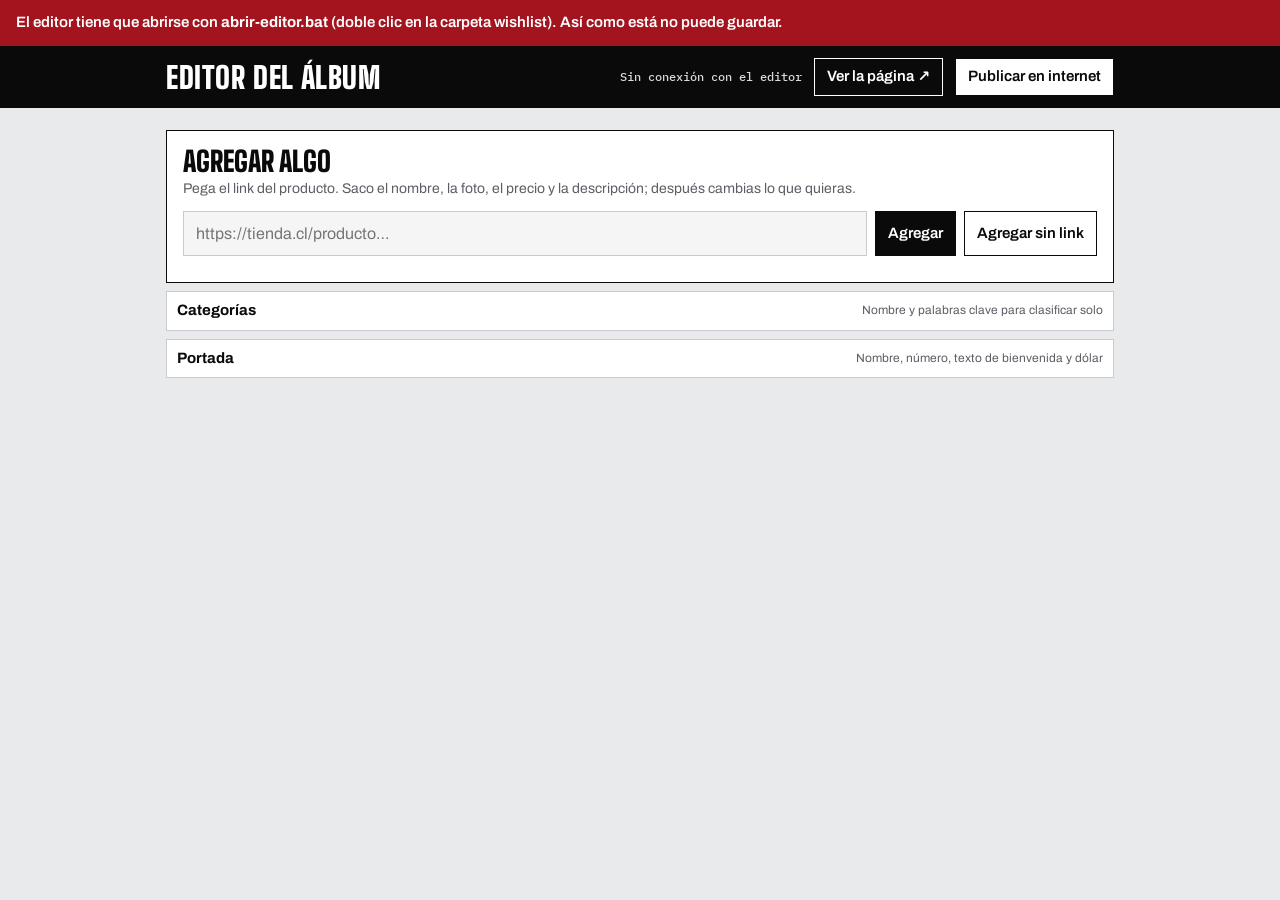
==== editor.html @ 8761ad05 "Precios en pesos con envio y plazo de entrega; editor local busca tomos de Buscalibre y abre como ap" ====
<!doctype html>
<html lang="es">
<head>
<meta charset="utf-8">
<meta name="viewport" content="width=device-width, initial-scale=1">
<title>Editor del álbum</title>
<link rel="preconnect" href="https://fonts.googleapis.com">
<link rel="preconnect" href="https://fonts.gstatic.com" crossorigin>
<link href="https://fonts.googleapis.com/css2?family=Big+Shoulders+Display:wght@800;900&family=Archivo:wght@400;600;700&family=IBM+Plex+Mono:wght@400;500&display=swap" rel="stylesheet">
<style>
  :root {
    --papel: #e9eaec; --panel: #ffffff; --tinta: #0a0a0b; --gris: #5b5e64; --suave: #c9cbd0; --campo: #f5f5f6;
    --ok: #1d6b36; --mal: #a3141f;
    --f-display: "Big Shoulders Display", "Arial Narrow", Impact, sans-serif;
    --f-texto: "Archivo", "Segoe UI", system-ui, sans-serif;
    --f-dato: "IBM Plex Mono", ui-monospace, Consolas, monospace;
    color-scheme: light;
  }
  @media (prefers-color-scheme: dark) {
    :root:not([data-theme="light"]) { --papel: #0d0d0f; --panel: #17181b; --tinta: #f2f2f0; --gris: #a3a6ad; --suave: #2d2f35; --campo: #1f2024; --ok: #5fcf83; --mal: #ff6b75; color-scheme: dark; }
  }
  :root[data-theme="dark"] { --papel: #0d0d0f; --panel: #17181b; --tinta: #f2f2f0; --gris: #a3a6ad; --suave: #2d2f35; --campo: #1f2024; --ok: #5fcf83; --mal: #ff6b75; color-scheme: dark; }

  * { box-sizing: border-box; }
  body { margin: 0; background: var(--papel); color: var(--tinta); font: 15px/1.45 var(--f-texto); }
  .ancho { max-width: 980px; margin: 0 auto; padding-left: 16px; padding-right: 16px; }
  button, input, select, textarea { font: inherit; color: inherit; }
  button { cursor: pointer; border: 1.5px solid var(--tinta); background: var(--panel); padding: 7px 12px; border-radius: 0; font-weight: 600; }
  button:hover { background: var(--campo); }
  button.lleno { background: var(--tinta); color: var(--panel); }
  button.lleno:hover { opacity: .85; }
  button:disabled { opacity: .45; cursor: default; }
  button.mini { padding: 3px 8px; font-size: 13px; }
  button.peligro { border-color: var(--mal); color: var(--mal); }
  :focus-visible { outline: 3px solid var(--tinta); outline-offset: 2px; }
  input[type=text], input[type=url], input[type=number], select, textarea {
    width: 100%; background: var(--campo); border: 1.5px solid var(--suave); padding: 7px 9px; border-radius: 0;
  }
  input:focus, select:focus, textarea:focus { border-color: var(--tinta); outline: none; }
  textarea { min-height: 70px; resize: vertical; }

  header.barra { background: var(--tinta); color: var(--panel); }
  header.barra .ancho { display: flex; align-items: center; gap: 12px; flex-wrap: wrap; padding-block: 12px; }
  header.barra h1 { margin: 0 auto 0 0; font: 900 30px/1 var(--f-display); text-transform: uppercase; letter-spacing: .02em; }
  header.barra a, header.barra button { color: var(--panel); border-color: var(--panel); background: transparent; text-decoration: none; padding: 7px 12px; border: 1.5px solid; font-weight: 600; }
  header.barra button.lleno { background: var(--panel); color: var(--tinta); }
  #estado { font: 500 12px var(--f-dato); opacity: .85; }

  .agregar { background: var(--panel); border: 1.5px solid var(--tinta); margin: 22px 0 8px; padding: 16px; }
  .agregar h2 { margin: 0 0 4px; font: 900 28px/1 var(--f-display); text-transform: uppercase; }
  .agregar p { margin: 0 0 12px; color: var(--gris); font-size: 14px; }
  .agregar form { display: flex; gap: 8px; flex-wrap: wrap; }
  .agregar input { flex: 1 1 280px; font-size: 16px; padding: 10px 12px; }
  #aviso { margin-top: 10px; font: 500 13px var(--f-dato); }
  #aviso.mal { color: var(--mal); } #aviso.ok { color: var(--ok); }
  #publicacion { white-space: pre-wrap; font: 12px var(--f-dato); background: var(--campo); padding: 10px; margin-top: 10px; max-height: 200px; overflow: auto; }

  h2.grupo { font: 900 34px/1 var(--f-display); text-transform: uppercase; margin: 30px 0 10px; display: flex; gap: 12px; align-items: baseline; border-bottom: 1.5px solid var(--tinta); padding-bottom: 4px; }
  h2.grupo span { font: 500 12px var(--f-dato); color: var(--gris); text-transform: uppercase; letter-spacing: .1em; }

  details.prod, details.panel { background: var(--panel); border: 1.5px solid var(--suave); margin-bottom: 8px; }
  details.prod[open], details.panel[open] { border-color: var(--tinta); }
  details > summary { list-style: none; cursor: pointer; display: flex; align-items: center; gap: 12px; padding: 8px 10px; }
  details > summary::-webkit-details-marker { display: none; }
  .mini-foto { width: 52px; height: 52px; flex: none; background: #fff; border: 1px solid var(--suave); object-fit: contain; display: grid; place-items: center; font: 900 20px var(--f-display); color: #999; }
  .sum-txt { flex: 1; min-width: 0; }
  .sum-txt b { display: block; white-space: nowrap; overflow: hidden; text-overflow: ellipsis; }
  .sum-txt span { font: 12px var(--f-dato); color: var(--gris); }
  .sum-precio { font: 500 14px var(--f-dato); white-space: nowrap; }
  .marca { font: 500 10px var(--f-dato); text-transform: uppercase; letter-spacing: .08em; border: 1px solid var(--tinta); padding: 1px 5px; }

  .cuerpo { padding: 4px 14px 16px; display: grid; grid-template-columns: 200px minmax(0, 1fr); gap: 18px; }
  @media (max-width: 640px) { .cuerpo { grid-template-columns: 1fr; } }
  .foto-col { display: flex; flex-direction: column; gap: 8px; }
  .foto-grande { width: 100%; aspect-ratio: 1; background: #fff; border: 1.5px solid var(--suave); object-fit: contain; display: grid; place-items: center; font-size: 12px; color: #777; text-align: center; padding: 8px; }
  .foto-col.encima .foto-grande { border-color: var(--tinta); border-style: dashed; }
  .candidatas { display: flex; flex-wrap: wrap; gap: 4px; }
  .candidatas img { width: 44px; height: 44px; object-fit: contain; background: #fff; border: 1.5px solid var(--suave); cursor: pointer; }
  .candidatas img:hover { border-color: var(--tinta); }
  .ayuda { font-size: 12px; color: var(--gris); }
  .campos { display: grid; grid-template-columns: 1fr 1fr; gap: 10px 12px; align-content: start; }
  .campos .todo { grid-column: 1 / -1; }
  label.c > span { display: block; font: 500 11px var(--f-dato); text-transform: uppercase; letter-spacing: .08em; color: var(--gris); margin-bottom: 3px; }
  .fila { display: flex; gap: 8px; align-items: center; flex-wrap: wrap; }
  .fila input[type=number] { width: 140px; }
  .fila select { width: auto; }
  .check { display: flex; gap: 8px; align-items: center; font-size: 14px; }
  .lomos { display: flex; flex-wrap: wrap; gap: 4px; }
  .lomos button { width: 30px; height: 40px; padding: 0; font: 600 12px var(--f-dato); }
  .lomos button.tengo { background: var(--suave); border-color: var(--suave); color: var(--gris); }
  .acciones { display: flex; gap: 8px; flex-wrap: wrap; margin-top: 4px; }
  .fila input[type=url] { flex: 1 1 260px; min-width: 0; }
  ul.tomos { margin: 8px 0 0; padding-left: 18px; font: 12px/1.6 var(--f-dato); }
  ul.tomos a { color: inherit; }

  .panel .cuerpo-panel { padding: 6px 14px 16px; display: grid; gap: 10px; }
  .cat-fila { display: grid; grid-template-columns: 26px minmax(0, 1fr) minmax(0, 2fr) auto; gap: 8px; align-items: center; }
  @media (max-width: 640px) { .cat-fila { grid-template-columns: 1fr; } }
  .cat-fila .num { font: 500 12px var(--f-dato); color: var(--gris); }
  .vacio { padding: 20px; color: var(--gris); font: 13px var(--f-dato); }
  #sinServidor { display: none; background: var(--mal); color: #fff; padding: 12px 16px; font-weight: 600; }
</style>
</head>
<body>
<div id="sinServidor">El editor tiene que abrirse con <b>abrir-editor.bat</b> (doble clic en la carpeta wishlist). Así como está no puede guardar.</div>
<header class="barra"><div class="ancho">
  <h1>Editor del álbum</h1>
  <span id="estado">Cargando…</span>
  <a href="/index.html" target="_blank" rel="noopener">Ver la página ↗</a>
  <button id="publicar" class="lleno" type="button">Publicar en internet</button>
</div></header>

<main class="ancho">
  <section class="agregar">
    <h2>Agregar algo</h2>
    <p>Pega el link del producto. Saco el nombre, la foto, el precio y la descripción; después cambias lo que quieras.</p>
    <form id="formLink">
      <input id="link" type="url" placeholder="https://tienda.cl/producto…" autocomplete="off" required>
      <button class="lleno" id="btnLink" type="submit">Agregar</button>
      <button id="btnManual" type="button">Agregar sin link</button>
    </form>
    <div id="aviso" role="status"></div>
    <div id="publicacion" hidden></div>
  </section>

  <div id="lista"></div>

  <details class="panel" id="panelCats">
    <summary><b class="sum-txt">Categorías</b><span class="ayuda">Nombre y palabras clave para clasificar solo</span></summary>
    <div class="cuerpo-panel" id="cats"></div>
  </details>
  <details class="panel" id="panelPortada">
    <summary><b class="sum-txt">Portada</b><span class="ayuda">Nombre, número, texto de bienvenida y dólar</span></summary>
    <div class="cuerpo-panel" id="portada"></div>
  </details>
</main>

<script>
"use strict";
let D = null, temporizador = null;
const abiertos = new Set();
const candidatas = new Map();
const $ = (id) => document.getElementById(id);

function el(tag, props, ...hijos) {
  const e = document.createElement(tag);
  for (const k in (props || {})) {
    const v = props[k];
    if (k === "class") e.className = v;
    else if (k.startsWith("on")) e.addEventListener(k.slice(2), v);
    else if (k in e) e[k] = v;
    else e.setAttribute(k, v);
  }
  for (const h of hijos.flat(Infinity)) if (h != null && h !== false) e.append(h);
  return e;
}
async function api(ruta, op) {
  const r = await fetch(ruta, op);
  const j = await r.json().catch(() => ({}));
  if (!r.ok) throw new Error(j.error || "Error " + r.status);
  return j;
}
function estado(t) { $("estado").textContent = t; }
function aviso(t, tipo) { const a = $("aviso"); a.textContent = t || ""; a.className = tipo || ""; }

// ---------- guardar ----------
function guardar() {
  estado("Guardando…");
  clearTimeout(temporizador);
  temporizador = setTimeout(async () => {
    try {
      await api("/api/datos", { method: "POST", headers: { "Content-Type": "application/json" }, body: JSON.stringify(D) });
      const t = new Date();
      estado("Guardado " + t.getHours() + ":" + String(t.getMinutes()).padStart(2, "0"));
    } catch (e) { estado("No se pudo guardar: " + e.message); }
  }, 450);
}
function rehacer() { guardar(); pintar(); }

// ---------- utilidades ----------
const CLP = new Intl.NumberFormat("es-CL", { style: "currency", currency: "CLP", maximumFractionDigits: 0 });
function precioTxt(p) {
  let base = p.precio, moneda = p.moneda;
  if (p.tomos && p.serie) {
    const tengo = p.serie.tengo || [];
    const n = Object.keys(p.tomos).map(Number).sort((a, b) => a - b).find((x) => !tengo.includes(x));
    if (n) { base = p.tomos[n].precio; moneda = "CLP"; }
  }
  if (base === null || base === "" || base === undefined) return "Sin precio";
  const env = p.envio !== undefined && p.envio !== null && p.envio !== "" ? Number(p.envio) : (D.envios || {})[p.tienda];
  const pesos = moneda === "USD" ? base * (Number(D.tasaUSD) || 950) : Number(base);
  return CLP.format(Math.round((pesos + (Number(env) || 0)) / 10) * 10) + (env == null ? " + envío" : "");
}
function slug(s) {
  return String(s || "foto").toLowerCase().normalize("NFD").replace(/[̀-ͯ]/g, "").replace(/[^a-z0-9]+/g, "-").replace(/^-|-$/g, "").slice(0, 40) || "foto";
}
function nuevoId() { return "p" + Date.now().toString(36) + Math.random().toString(36).slice(2, 5); }
function host(u) { try { return new URL(/^https?:/i.test(u) ? u : "https://" + u).hostname.replace(/^www\./, ""); } catch (e) { return ""; } }
function adivinarCategoria(texto) {
  const t = " " + String(texto || "").toLowerCase() + " ";
  let mejor = null, puntos = 0;
  for (const c of D.categorias) {
    const n = String(c.pistas || "").split(",").map((x) => x.trim().toLowerCase()).filter(Boolean)
      .filter((x) => t.includes(x)).length;
    if (n > puntos) { mejor = c.id; puntos = n; }
  }
  return mejor || (D.categorias.find((c) => c.id === "varios") || D.categorias[D.categorias.length - 1] || {}).id || "";
}

// ---------- fotos ----------
async function achicar(blob) {
  const bmp = await createImageBitmap(blob);
  const k = Math.min(1, 1200 / Math.max(bmp.width, bmp.height));
  const c = el("canvas", { width: Math.round(bmp.width * k), height: Math.round(bmp.height * k) });
  const x = c.getContext("2d");
  x.fillStyle = "#fff"; x.fillRect(0, 0, c.width, c.height);
  x.drawImage(bmp, 0, 0, c.width, c.height);
  return new Promise((ok) => c.toBlob(ok, "image/jpeg", 0.86));
}
async function subirFoto(blob, nombre) {
  const j = await api("/api/foto?nombre=" + encodeURIComponent(slug(nombre)), { method: "POST", headers: { "Content-Type": "image/jpeg" }, body: await achicar(blob) });
  return j.ruta;
}
async function bajarFoto(url, nombre) {
  const r = await fetch("/api/imagen?url=" + encodeURIComponent(url));
  if (!r.ok) throw new Error("no pude bajar la imagen");
  return subirFoto(await r.blob(), nombre);
}
async function ponerFoto(p, fuente) {
  try {
    estado("Guardando foto…");
    p.foto = typeof fuente === "string" ? await bajarFoto(fuente, p.nombre) : await subirFoto(fuente, p.nombre);
    rehacer();
  } catch (e) { aviso("No pude usar esa foto: " + e.message, "mal"); estado(""); }
}

// ---------- agregar ----------
async function agregarDesdeLink(url) {
  $("btnLink").disabled = true;
  if (/buscalibre\.[a-z.]+\/libro-/i.test(url)) {
    aviso("Buscando los tomos de esa línea en Buscalibre… (puede tardar un minuto)");
    try {
      clearTimeout(temporizador);
      const r = await api("/api/libro", { method: "POST", headers: { "Content-Type": "application/json" }, body: JSON.stringify({ url }) });
      D = await api("/api/datos");
      pintar();
      aviso(`«${r.saga}»: ${r.tomos ? "tomos " + r.encontrados.join(", ") : "libro agregado"}${r.nueva ? " (saga nueva)" : ""}.`, "ok");
      $("link").value = "";
    } catch (e) { aviso(e.message, "mal"); }
    $("btnLink").disabled = false;
    return;
  }
  if (/steam(powered|community)\.com\/wishlist\//i.test(url)) {
    aviso("Leyendo tu lista de deseados de Steam…");
    try {
      clearTimeout(temporizador);
      const r = await api("/api/steam", { method: "POST", headers: { "Content-Type": "application/json" }, body: JSON.stringify({ url }) });
      D = await api("/api/datos");
      pintar();
      aviso(`Steam: ${r.total} juegos (${r.nuevos} nuevos, ${r.actualizados} actualizados, ${r.sacados} sacados).`, "ok");
      $("link").value = "";
    } catch (e) { aviso(e.message, "mal"); }
    $("btnLink").disabled = false;
    return;
  }
  aviso("Leyendo la página…");
  let info = {};
  try { info = await api("/api/extraer", { method: "POST", headers: { "Content-Type": "application/json" }, body: JSON.stringify({ url }) }); }
  catch (e) { aviso(e.message + ". Lo agregué igual con el link; completa el resto a mano.", "mal"); }
  const p = {
    id: nuevoId(), categoria: "", nombre: info.nombre || "Producto nuevo", descripcion: info.descripcion || "", nota: "",
    precio: info.precio ?? null, moneda: info.moneda || "CLP", link: info.link || url, tienda: info.tienda || host(url), foto: "",
  };
  p.categoria = adivinarCategoria([p.nombre, p.descripcion, p.link].join(" "));
  if (info.imagenes && info.imagenes.length) {
    candidatas.set(p.id, info.imagenes);
    try { p.foto = await bajarFoto(info.imagenes[0], p.nombre); } catch (e) { p.foto = info.imagenes[0]; }
  }
  D.productos.unshift(p);
  abiertos.add(p.id);
  rehacer();
  if (info.nombre) aviso("Agregado: " + p.nombre + ". Revisa la categoría y el precio.", "ok");
  $("link").value = "";
  $("btnLink").disabled = false;
  const nodo = document.querySelector('[data-id="' + p.id + '"]');
  if (nodo) nodo.scrollIntoView({ behavior: "smooth", block: "center" });
}
async function releer(p) {
  if (!p.link) return;
  aviso("Leyendo la página otra vez…");
  try {
    const info = await api("/api/extraer", { method: "POST", headers: { "Content-Type": "application/json" }, body: JSON.stringify({ url: p.link }) });
    if (info.precio != null) { p.precio = info.precio; p.moneda = info.moneda || p.moneda; }
    if (info.imagenes && info.imagenes.length) candidatas.set(p.id, info.imagenes);
    aviso(info.precio != null ? "Precio actualizado: " + precioTxt(p) : "No encontré precio en la página.", info.precio != null ? "ok" : "mal");
    rehacer();
  } catch (e) { aviso(e.message, "mal"); }
}

// ---------- formulario de producto ----------
function campo(obj, clave, etiqueta, op = {}) {
  const inp = op.area ? el("textarea") : el("input", { type: op.tipo || "text" });
  inp.value = obj[clave] ?? "";
  if (op.ph) inp.placeholder = op.ph;
  if (op.paso) inp.step = op.paso;
  inp.addEventListener("input", () => {
    obj[clave] = op.tipo === "number" ? (inp.value === "" ? null : Number(inp.value)) : inp.value;
    if (op.alCambiar) op.alCambiar();
    guardar();
  });
  return el("label", { class: "c " + (op.clase || "") }, el("span", {}, etiqueta), inp);
}

function formProducto(p) {
  const nombreSum = el("b", {}, p.nombre || "(sin nombre)");
  const precioSum = el("span", { class: "sum-precio" }, precioTxt(p));
  const resumen = () => { nombreSum.textContent = p.nombre || "(sin nombre)"; precioSum.textContent = precioTxt(p); };

  // foto
  const input = el("input", { type: "file", accept: "image/*", hidden: true, onchange: () => input.files[0] && ponerFoto(p, input.files[0]) });
  const col = el("div", { class: "foto-col", tabIndex: 0 },
    p.foto ? el("img", { class: "foto-grande", src: p.foto, alt: "" }) : el("div", { class: "foto-grande" }, "Sin foto. Arrastra una imagen o pégala con Ctrl+V."),
    el("div", { class: "fila" },
      el("button", { type: "button", class: "mini", onclick: () => input.click() }, p.foto ? "Cambiar foto" : "Subir foto"),
      p.foto ? el("button", { type: "button", class: "mini", onclick: () => { p.foto = ""; rehacer(); } }, "Quitar") : null),
    candidatas.has(p.id) && candidatas.get(p.id).length > 1 ? [
      el("span", { class: "ayuda" }, "Otras fotos de la página:"),
      el("div", { class: "candidatas" }, candidatas.get(p.id).map((u) => el("img", { src: "/api/imagen?url=" + encodeURIComponent(u), alt: "Usar esta foto", title: "Usar esta foto", onclick: () => ponerFoto(p, u) }))),
    ] : null,
    input);
  col.addEventListener("dragover", (e) => { e.preventDefault(); col.classList.add("encima"); });
  col.addEventListener("dragleave", () => col.classList.remove("encima"));
  col.addEventListener("drop", (e) => {
    e.preventDefault(); col.classList.remove("encima");
    const f = [...e.dataTransfer.files].find((x) => x.type.startsWith("image/"));
    if (f) return ponerFoto(p, f);
    const u = e.dataTransfer.getData("text/uri-list") || e.dataTransfer.getData("text/plain");
    if (/^https?:\/\//.test(u)) ponerFoto(p, u.trim());
  });
  col.addEventListener("paste", (e) => {
    const f = [...e.clipboardData.files].find((x) => x.type.startsWith("image/"));
    if (f) { e.preventDefault(); ponerFoto(p, f); }
  });

  // serie de libros
  let serie = null;
  if (p.serie) {
    const total = Math.max(1, parseInt(p.serie.total, 10) || 1);
    p.serie.tengo = p.serie.tengo || [];
    const lomos = el("div", { class: "lomos" });
    for (let n = 1; n <= total; n++) {
      const tiene = p.serie.tengo.includes(n);
      lomos.append(el("button", { type: "button", class: tiene ? "tengo" : "", title: tiene ? "Lo tengo" : "Me falta",
        onclick: () => { p.serie.tengo = tiene ? p.serie.tengo.filter((x) => x !== n) : [...p.serie.tengo, n].sort((a, b) => a - b); rehacer(); } }, String(n)));
    }
    const tot = el("input", { type: "number", min: 1, value: total, onchange: () => { p.serie.total = Math.max(1, parseInt(tot.value, 10) || 1); rehacer(); } });
    const blInput = el("input", { type: "url", placeholder: "https://www.buscalibre.cl/libro-… (un tomo de tu edición)", value: p.linea ? p.linea.origen : "" });
    const blBoton = el("button", { type: "button", class: "lleno mini", onclick: async () => {
      const url = blInput.value.trim();
      if (!/buscalibre\.[a-z.]+\/libro-/i.test(url)) { aviso("Pega el link de un libro de Buscalibre.", "mal"); return; }
      blBoton.disabled = true; blBoton.textContent = "Buscando…";
      aviso("Buscando los demás tomos de esa edición en Buscalibre… (puede tardar un minuto)");
      try {
        clearTimeout(temporizador);
        await api("/api/datos", { method: "POST", headers: { "Content-Type": "application/json" }, body: JSON.stringify(D) });
        const r = await api("/api/libro", { method: "POST", headers: { "Content-Type": "application/json" }, body: JSON.stringify({ url, para: p.id }) });
        D = await api("/api/datos");
        abiertos.add(p.id);
        pintar();
        aviso(r.tomos ? "Encontré los tomos " + r.encontrados.join(", ") + " de «" + r.saga + "»." : "No encontré otros tomos de esa línea.", r.tomos ? "ok" : "mal");
      } catch (e) { aviso(e.message, "mal"); blBoton.disabled = false; blBoton.textContent = "Buscar tomos"; }
    } }, "Buscar tomos");
    const lista = p.tomos ? el("ul", { class: "tomos" }, Object.keys(p.tomos).sort((a, b) => a - b).map((n) => {
      const t = p.tomos[n];
      return el("li", {}, el("b", {}, "Tomo " + n), " · ", t.precio ? CLP.format(t.precio) : "sin precio",
        t.editorial ? " · " + t.editorial : "", t.otraEdicion ? " (otra edición)" : "", t.entrega ? " · llega " + t.entrega : "",
        " ", el("a", { href: t.link, target: "_blank", rel: "noopener" }, "ver ↗"));
    })) : null;
    serie = el("div", { class: "todo" },
      el("label", { class: "c" }, el("span", {}, "Libros de la saga (clic en los que ya tienes)")),
      el("div", { class: "fila" }, tot, lomos),
      el("label", { class: "c" }, el("span", {}, "Link de un tomo en Buscalibre: busco los demás de la misma edición")),
      el("div", { class: "fila" }, blInput, blBoton),
      lista);
  }

  let confirmar = false;
  const borrar = el("button", { type: "button", class: "mini peligro", onclick: () => {
    if (!confirmar) { confirmar = true; borrar.textContent = "¿Seguro? Clic otra vez para borrar"; setTimeout(() => { confirmar = false; borrar.textContent = "Borrar"; }, 4000); return; }
    D.productos = D.productos.filter((x) => x !== p); rehacer();
  } }, "Borrar");

  const d = el("details", { class: "prod", open: abiertos.has(p.id), "data-id": p.id,
      ontoggle: () => d.open ? abiertos.add(p.id) : abiertos.delete(p.id) },
    el("summary", {},
      p.foto ? el("img", { class: "mini-foto", src: p.foto, alt: "" }) : el("span", { class: "mini-foto" }, "?"),
      el("span", { class: "sum-txt" }, nombreSum, el("span", {}, p.tienda || "sin tienda")),
      p.destacado ? el("span", { class: "marca" }, "Destacada") : null,
      precioSum),
    el("div", { class: "cuerpo" },
      col,
      el("div", { class: "campos" },
        campo(p, "nombre", "Nombre", { clase: "todo", alCambiar: resumen }),
        campo(p, "descripcion", "Descripción", { area: true, clase: "todo" }),
        campo(p, "nota", "Nota para quien regala (talla, color…)", { clase: "todo", ph: "Ej: talla XL, en negro" }),
        el("label", { class: "c" }, el("span", {}, "Precio"),
          el("div", { class: "fila" },
            (() => { const i = el("input", { type: "number", step: "any", min: 0, value: p.precio ?? "", placeholder: "Sin precio" });
              i.oninput = () => { p.precio = i.value === "" ? null : Number(i.value); resumen(); guardar(); }; return i; })(),
            (() => { const s = el("select", {}, ["CLP", "USD"].concat(["CLP", "USD"].includes(p.moneda) ? [] : [p.moneda]).map((m) => el("option", { value: m, selected: p.moneda === m }, m)));
              s.onchange = () => { p.moneda = s.value; resumen(); guardar(); }; return s; })())),
        el("label", { class: "c" }, el("span", {}, "Categoría"),
          (() => { const s = el("select", {}, D.categorias.map((c) => el("option", { value: c.id, selected: p.categoria === c.id }, c.nombre)));
            s.onchange = () => { p.categoria = s.value; rehacer(); }; return s; })()),
        campo(p, "link", "Link de compra", { tipo: "url", clase: "todo", ph: "https://…", alCambiar: () => { p.tienda = host(p.link); } }),
        campo(p, "envio", "Envío en pesos (vacío = el de la tienda)", { tipo: "number",
          ph: (D.envios || {})[p.tienda] != null ? "Tienda: " + CLP.format(D.envios[p.tienda]) : "No sé el envío" }),
        campo(p, "entrega", "Cuánto se demora en llegar", { ph: (D.entregas || {})[p.tienda] || "Ej: 3 a 5 días hábiles" }),
        serie,
        el("div", { class: "todo acciones" },
          el("label", { class: "check" }, el("input", { type: "checkbox", checked: !!p.destacado, onchange: (e) => { p.destacado = e.target.checked; rehacer(); } }), "Destacada (lámina doble)"),
          el("label", { class: "check" }, el("input", { type: "checkbox", checked: !!p.serie, onchange: (e) => { if (e.target.checked) p.serie = { total: 3, tengo: [] }; else delete p.serie; rehacer(); } }), "Es una saga de libros")),
        el("div", { class: "todo acciones" },
          p.link ? el("button", { type: "button", class: "mini", onclick: () => releer(p) }, "Actualizar precio desde el link") : null,
          p.link ? el("a", { href: p.link, target: "_blank", rel: "noopener", class: "ayuda" }, "Abrir el link ↗") : null,
          el("span", { style: "flex:1" }),
          borrar))));
  return d;
}

// ---------- categorías y portada ----------
function pintarCategorias() {
  const cont = $("cats");
  cont.replaceChildren(
    el("p", { class: "ayuda" }, "Cuando agregas un link, elijo la categoría con más palabras clave que aparezcan en el nombre, la descripción o el link. El orden de aquí es el orden de la página."),
    D.categorias.map((c, i) => {
      const n = D.productos.filter((p) => p.categoria === c.id).length;
      const nom = el("input", { type: "text", value: c.nombre, oninput: (e) => { c.nombre = e.target.value; guardar(); }, onchange: pintarLista });
      const pis = el("input", { type: "text", value: c.pistas || "", placeholder: "palabras, separadas, por coma", oninput: (e) => { c.pistas = e.target.value; guardar(); } });
      return el("div", { class: "cat-fila" },
        el("span", { class: "num" }, String(n)),
        nom, pis,
        el("div", { class: "fila" },
          el("button", { type: "button", class: "mini", title: "Subir", onclick: () => { if (i > 0) { [D.categorias[i - 1], D.categorias[i]] = [D.categorias[i], D.categorias[i - 1]]; rehacer(); } } }, "↑"),
          el("button", { type: "button", class: "mini", title: "Bajar", onclick: () => { if (i < D.categorias.length - 1) { [D.categorias[i + 1], D.categorias[i]] = [D.categorias[i], D.categorias[i + 1]]; rehacer(); } } }, "↓"),
          el("button", { type: "button", class: "mini peligro", disabled: n > 0, title: n > 0 ? "Mueve primero sus productos a otra categoría" : "Borrar categoría",
            onclick: () => { D.categorias.splice(i, 1); rehacer(); } }, "✕")));
    }),
    el("div", {}, el("button", { type: "button", onclick: () => { D.categorias.push({ id: "c" + Date.now().toString(36), nombre: "Nueva categoría", pistas: "" }); rehacer(); } }, "+ Agregar categoría")));
}
function pintarPortada() {
  $("portada").replaceChildren(
    el("div", { class: "campos" },
      campo(D, "nombre", "Nombre en la portada"),
      campo(D, "numero", "Número de camiseta"),
      campo(D, "temporada", "Temporada (año)"),
      campo(D, "tasaUSD", "Dólar en pesos (para filtrar precios en US$)", { tipo: "number" }),
      (() => { D.envios = D.envios || {}; return campo(D.envios, "buscalibre.cl", "Envío Buscalibre (pesos)", { tipo: "number" }); })(),
      campo(D, "intro", "Texto de bienvenida", { area: true, clase: "todo" })));
}
function pintarLista() {
  const lista = $("lista");
  const grupos = D.categorias.map((c) => ({ c, ps: D.productos.filter((p) => p.categoria === c.id) }));
  const huerfanos = D.productos.filter((p) => !D.categorias.some((c) => c.id === p.categoria));
  if (huerfanos.length) grupos.push({ c: { nombre: "Sin categoría" }, ps: huerfanos });
  lista.replaceChildren(...grupos.filter((g) => g.ps.length).flatMap((g) => [
    el("h2", { class: "grupo" }, g.c.nombre, el("span", {}, g.ps.length + (g.ps.length === 1 ? " lámina" : " láminas"))),
    ...g.ps.map(formProducto),
  ]));
  if (!D.productos.length) lista.append(el("p", { class: "vacio" }, "Todavía no hay nada. Pega un link arriba para agregar la primera lámina."));
}
function pintar() { pintarLista(); pintarCategorias(); pintarPortada(); }

// ---------- inicio ----------
$("formLink").addEventListener("submit", (e) => { e.preventDefault(); const u = $("link").value.trim(); if (u) agregarDesdeLink(u); });
$("btnManual").onclick = () => {
  const p = { id: nuevoId(), categoria: (D.categorias.find((c) => c.id === "varios") || D.categorias[0] || {}).id || "", nombre: "Algo nuevo", descripcion: "", nota: "", precio: null, moneda: "CLP", link: "", tienda: "", foto: "" };
  D.productos.unshift(p); abiertos.add(p.id); rehacer();
};
$("publicar").onclick = async () => {
  const b = $("publicar"), out = $("publicacion");
  b.disabled = true; b.textContent = "Publicando…";
  clearTimeout(temporizador);
  try {
    await api("/api/datos", { method: "POST", headers: { "Content-Type": "application/json" }, body: JSON.stringify(D) });
    const r = await api("/api/publicar", { method: "POST" });
    out.hidden = false; out.textContent = r.salida;
    if (r.ok) aviso(r.nada ? "No había cambios nuevos que publicar." : "Publicado. En uno o dos minutos se ve en vkieferv.github.io/wishlist", "ok");
    else aviso("No se pudo publicar. Mira el detalle abajo.", "mal");
  } catch (e) { aviso("No se pudo publicar: " + e.message, "mal"); }
  b.disabled = false; b.textContent = "Publicar en internet";
};
(async () => {
  try {
    D = await api("/api/datos");
    D.categorias = D.categorias || []; D.productos = D.productos || [];
    estado("Todo guardado");
    pintar();
  } catch (e) {
    $("sinServidor").style.display = "block";
    estado("Sin conexión con el editor");
  }
})();
</script>
</body>
</html>
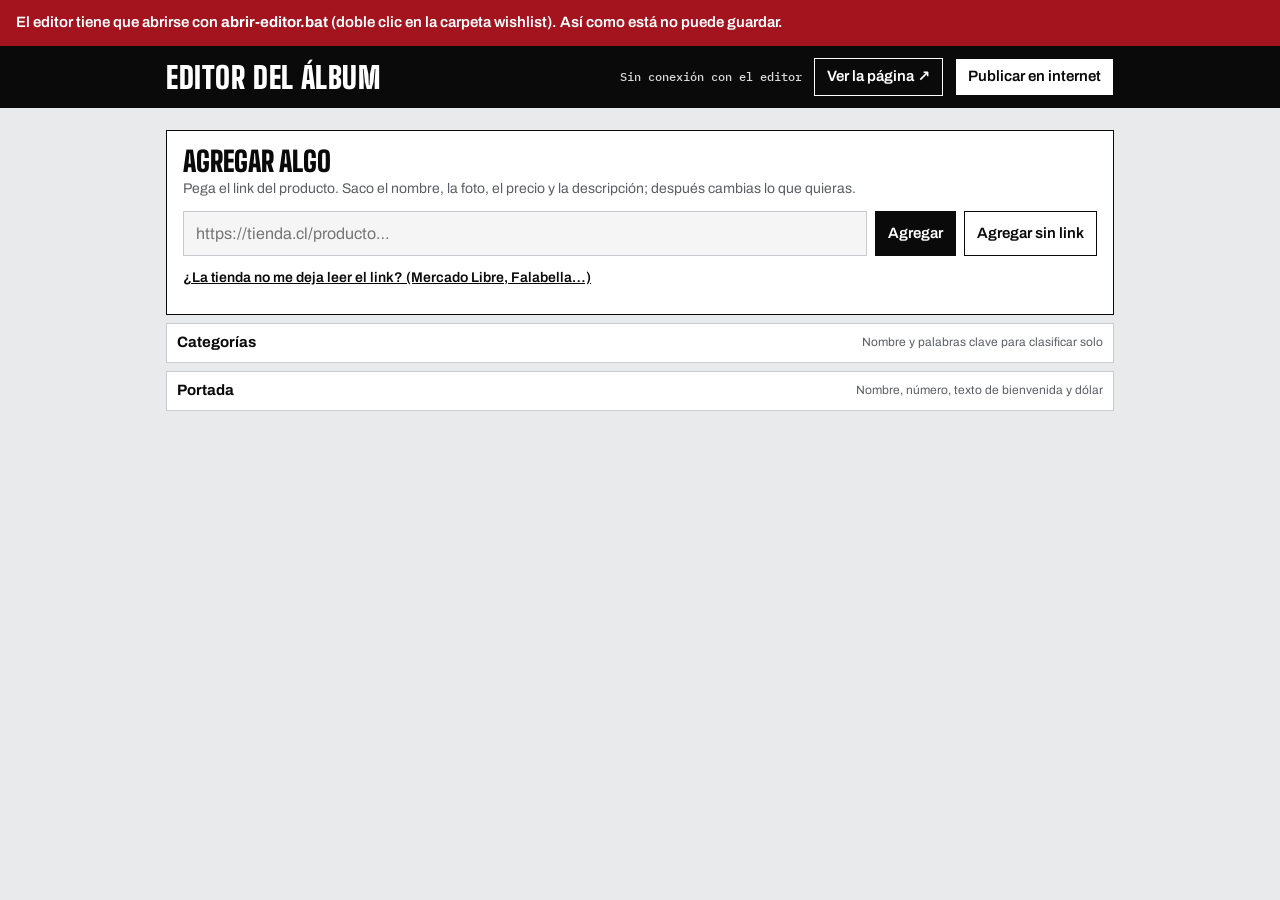
==== commit 141c67d4: "Album fisico: estilos, laminas y boton de marcadores (codigo) Co-Authored-By: Claude Fable 5.2 <nore" ====
--- a/editor.html
+++ b/editor.html
@@ -51,6 +51,11 @@
   .agregar p { margin: 0 0 12px; color: var(--gris); font-size: 14px; }
   .agregar form { display: flex; gap: 8px; flex-wrap: wrap; }
   .agregar input { flex: 1 1 280px; font-size: 16px; padding: 10px 12px; }
+  .ayuda-ml { border: 0; background: none; margin: 12px 0 0; font-size: 14px; }
+  .ayuda-ml > summary { padding: 0; font-weight: 600; text-decoration: underline; display: block; }
+  .ayuda-ml p { margin: 8px 0; }
+  .ayuda-ml ol { margin: 0; padding-left: 20px; display: grid; gap: 6px; color: var(--tinta); }
+  .marcador { display: inline-block; background: var(--tinta); color: var(--panel); padding: 4px 10px; font-weight: 700; text-decoration: none; cursor: grab; }
   #aviso { margin-top: 10px; font: 500 13px var(--f-dato); }
   #aviso.mal { color: var(--mal); } #aviso.ok { color: var(--ok); }
   #publicacion { white-space: pre-wrap; font: 12px var(--f-dato); background: var(--campo); padding: 10px; margin-top: 10px; max-height: 200px; overflow: auto; }
@@ -90,8 +95,10 @@
   .lomos button.tengo { background: var(--suave); border-color: var(--suave); color: var(--gris); }
   .acciones { display: flex; gap: 8px; flex-wrap: wrap; margin-top: 4px; }
   .fila input[type=url] { flex: 1 1 260px; min-width: 0; }
-  ul.tomos { margin: 8px 0 0; padding-left: 18px; font: 12px/1.6 var(--f-dato); }
-  ul.tomos a { color: inherit; }
+  ul.tomos { margin: 8px 0 0; padding: 0; list-style: none; font: 12px/1.6 var(--f-dato); display: grid; gap: 8px; }
+  ul.tomos li { border-top: 1px dashed var(--suave); padding-top: 6px; }
+  ul.tomos a, .pack a { color: inherit; }
+  .pack { margin-top: 10px; padding: 8px 10px; border: 1.5px solid var(--tinta); font: 12px/1.6 var(--f-dato); }
 
   .panel .cuerpo-panel { padding: 6px 14px 16px; display: grid; gap: 10px; }
   .cat-fila { display: grid; grid-template-columns: 26px minmax(0, 1fr) minmax(0, 2fr) auto; gap: 8px; align-items: center; }
@@ -119,6 +126,16 @@
       <button class="lleno" id="btnLink" type="submit">Agregar</button>
       <button id="btnManual" type="button">Agregar sin link</button>
     </form>
+    <details class="ayuda-ml">
+      <summary>¿La tienda no me deja leer el link? (Mercado Libre, Falabella…)</summary>
+      <p>Algunas tiendas bloquean las lecturas automáticas. Para esas, usa este botón:</p>
+      <ol>
+        <li>Muestra la barra de marcadores de tu navegador (Ctrl + Shift + B).</li>
+        <li>Arrastra hasta la barra este botón: <a id="marcador" class="marcador" href="#" onclick="return false" title="Arrástrame a la barra de marcadores">＋ Al álbum</a></li>
+        <li>Cuando estés viendo un producto en la tienda, toca <b>＋ Al álbum</b> en la barra. Se abre el editor con el nombre, la foto y el precio.</li>
+      </ol>
+      <p>Si el producto ya estaba en el álbum, le completa la foto y el precio en vez de duplicarlo. El editor tiene que estar abierto.</p>
+    </details>
     <div id="aviso" role="status"></div>
     <div id="publicacion" hidden></div>
   </section>
@@ -208,14 +225,57 @@
 }
 
 // ---------- fotos ----------
+// Si la foto tiene un borde de color parejo (casi siempre blanco), devuelve el rectángulo sin ese borde.
+function recorte(x, w, h) {
+  const d = x.getImageData(0, 0, w, h).data;
+  const px = (X, Y) => { const i = (Y * w + X) * 4; return [d[i], d[i + 1], d[i + 2]]; };
+  const dist = (a, b) => Math.abs(a[0] - b[0]) + Math.abs(a[1] - b[1]) + Math.abs(a[2] - b[2]);
+  const esquinas = [px(0, 0), px(w - 1, 0), px(0, h - 1), px(w - 1, h - 1)], fondo = esquinas[0];
+  if (esquinas.some((e) => dist(e, fondo) > 36)) return null;
+  let x0 = w, y0 = h, x1 = -1, y1 = -1;
+  for (let Y = 0; Y < h; Y += 2) for (let X = 0; X < w; X += 2) {
+    if (dist(px(X, Y), fondo) > 48) { if (X < x0) x0 = X; if (X > x1) x1 = X; if (Y < y0) y0 = Y; if (Y > y1) y1 = Y; }
+  }
+  if (x1 < 0) return null;
+  const m = Math.round(Math.max(w, h) * 0.025);
+  x0 = Math.max(0, x0 - m); y0 = Math.max(0, y0 - m); x1 = Math.min(w - 1, x1 + m); y1 = Math.min(h - 1, y1 + m);
+  const rw = x1 - x0 + 1, rh = y1 - y0 + 1;
+  if ((rw > w * 0.94 && rh > h * 0.94) || rw < w * 0.2 || rh < h * 0.2) return null;
+  return { x: x0, y: y0, w: rw, h: rh };
+}
 async function achicar(blob) {
   const bmp = await createImageBitmap(blob);
   const k = Math.min(1, 1200 / Math.max(bmp.width, bmp.height));
   const c = el("canvas", { width: Math.round(bmp.width * k), height: Math.round(bmp.height * k) });
-  const x = c.getContext("2d");
+  const x = c.getContext("2d", { willReadFrequently: true });
   x.fillStyle = "#fff"; x.fillRect(0, 0, c.width, c.height);
   x.drawImage(bmp, 0, 0, c.width, c.height);
-  return new Promise((ok) => c.toBlob(ok, "image/jpeg", 0.86));
+  const r = recorte(x, c.width, c.height);
+  let salida = c;
+  if (r) {
+    salida = el("canvas", { width: r.w, height: r.h });
+    salida.getContext("2d").drawImage(c, r.x, r.y, r.w, r.h, 0, 0, r.w, r.h);
+  }
+  return new Promise((ok) => salida.toBlob(ok, "image/jpeg", 0.86));
+}
+// Vuelve a guardar las fotos que ya están en la carpeta, recortándoles el borde.
+async function recortarTodas() {
+  let n = 0;
+  for (const p of D.productos) {
+    if (!/^fotos\//.test(p.foto || "")) continue;
+    try {
+      const antes = await (await fetch("/" + p.foto)).blob();
+      const bmp = await createImageBitmap(antes);
+      const c = el("canvas", { width: bmp.width, height: bmp.height });
+      const x = c.getContext("2d", { willReadFrequently: true });
+      x.drawImage(bmp, 0, 0);
+      if (!recorte(x, c.width, c.height)) continue;
+      p.foto = await subirFoto(antes, p.nombre);
+      n++;
+    } catch (e) { /* esa foto queda como estaba */ }
+  }
+  rehacer();
+  aviso(n ? "Recorté el borde de " + n + " foto" + (n > 1 ? "s" : "") + "." : "Ninguna foto tenía borde que recortar.", "ok");
 }
 async function subirFoto(blob, nombre) {
   const j = await api("/api/foto?nombre=" + encodeURIComponent(slug(nombre)), { method: "POST", headers: { "Content-Type": "image/jpeg" }, body: await achicar(blob) });
@@ -285,6 +345,59 @@
   const nodo = document.querySelector('[data-id="' + p.id + '"]');
   if (nodo) nodo.scrollIntoView({ behavior: "smooth", block: "center" });
 }
+// Botón de marcadores: corre en la página del producto, en tu navegador, y le pasa al editor lo que ve.
+// Sirve para tiendas que no dejan leer sus páginas desde afuera, como Mercado Libre.
+const MARCADOR = "javascript:(function(){var d=document,q=function(s){var e=d.querySelector(s);return e&&(e.getAttribute('content')||e.textContent)||''};var ld={};" +
+  "[].slice.call(d.querySelectorAll('script[type=\"application/ld+json\"]')).forEach(function(s){try{var j=JSON.parse(s.textContent);[].concat(j['@graph']||j).forEach(function(o){if(o&&/Product/i.test([].concat(o['@type']).join()))ld=o})}catch(e){}});" +
+  "var of=[].concat(ld.offers||[])[0]||{};var im=[].concat(ld.image||[]).map(function(i){return i&&i.url||i}).concat([q('meta[property=\"og:image\"]')]);" +
+  "[].slice.call(d.querySelectorAll('.ui-pdp-gallery img,[data-zoom]')).slice(0,5).forEach(function(i){im.push(i.getAttribute('data-zoom')||i.currentSrc||i.src)});" +
+  "var pr=of.price||of.lowPrice||q('meta[itemprop=\"price\"]')||q('meta[property=\"product:price:amount\"]');if(!pr){var f=d.querySelector('.ui-pdp-price__second-line .andes-money-amount__fraction,.andes-money-amount__fraction');if(f)pr=f.textContent.replace(/\\D/g,'')}" +
+  "var info={nombre:ld.name||q('meta[property=\"og:title\"]')||d.title,descripcion:ld.description||q('meta[property=\"og:description\"]')||q('meta[name=\"description\"]'),precio:pr,moneda:of.priceCurrency||q('meta[itemprop=\"priceCurrency\"]')||'CLP'," +
+  "link:location.origin+location.pathname,imagenes:im.filter(function(u,i,a){return u&&/^https?:/.test(u)&&a.indexOf(u)===i}).slice(0,6)};" +
+  "window.open('http://127.0.0.1:" + location.port + "/editor.html#nuevo='+encodeURIComponent(JSON.stringify(info)),'album')})();";
+
+function numeroDe(v) {
+  if (v === null || v === undefined || v === "") return null;
+  const s = String(v).trim();
+  const n = /^\d+(\.\d{1,2})?$/.test(s) ? Number(s) : Number(s.replace(/\D/g, ""));
+  return isFinite(n) && n > 0 ? n : null;
+}
+async function agregarDesdeNavegador(info) {
+  const link = String(info.link || "");
+  if (!/^https?:\/\//i.test(link)) return;
+  const nombre = String(info.nombre || "").replace(/\s+[|·-]\s+(Mercado ?Libre|Falabella|Paris|Ripley)[^|]*$/i, "").trim().slice(0, 140) || "Producto nuevo";
+  const descripcion = String(info.descripcion || "").replace(/\s+/g, " ").trim().slice(0, 220);
+  const precio = numeroDe(info.precio);
+  const imagenes = (Array.isArray(info.imagenes) ? info.imagenes : []).filter((u) => /^https?:\/\//i.test(u)).slice(0, 6);
+  // Si ese link ya estaba en el álbum, completo lo que le falte en vez de duplicarlo.
+  let p = D.productos.find((x) => x.link && x.link.split("?")[0].split("#")[0] === link);
+  const nuevo = !p;
+  if (!p) {
+    p = { id: nuevoId(), categoria: "", nombre, descripcion, nota: "", precio, moneda: String(info.moneda || "CLP").toUpperCase(), link, tienda: host(link), foto: "" };
+    p.categoria = adivinarCategoria([nombre, descripcion, link].join(" "));
+    D.productos.unshift(p);
+  } else {
+    if (precio != null) { p.precio = precio; p.moneda = String(info.moneda || "CLP").toUpperCase(); }
+    if (!p.descripcion) p.descripcion = descripcion;
+  }
+  if (imagenes.length) {
+    candidatas.set(p.id, imagenes);
+    if (!p.foto) { try { p.foto = await bajarFoto(imagenes[0], p.nombre); } catch (e) { p.foto = imagenes[0]; } }
+  }
+  abiertos.add(p.id);
+  rehacer();
+  aviso((nuevo ? "Agregado desde tu navegador: " : "Actualizado desde tu navegador: ") + p.nombre + (precio == null ? ". No encontré el precio; ponlo a mano." : "."), "ok");
+  const nodo = document.querySelector('[data-id="' + p.id + '"]');
+  if (nodo) nodo.scrollIntoView({ behavior: "smooth", block: "center" });
+}
+function revisarHash() {
+  const m = /^#nuevo=(.+)$/.exec(location.hash);
+  if (!m || !D) return;
+  history.replaceState(null, "", location.pathname);
+  try { agregarDesdeNavegador(JSON.parse(decodeURIComponent(m[1]))); } catch (e) { aviso("No entendí lo que mandó el botón de marcadores.", "mal"); }
+}
+window.addEventListener("hashchange", revisarHash);
+
 async function releer(p) {
   if (!p.link) return;
   aviso("Leyendo la página otra vez…");
@@ -367,15 +480,37 @@
         D = await api("/api/datos");
         abiertos.add(p.id);
         pintar();
-        aviso(r.tomos ? "Encontré los tomos " + r.encontrados.join(", ") + " de «" + r.saga + "»." : "No encontré otros tomos de esa línea.", r.tomos ? "ok" : "mal");
+        aviso(r.tomos ? "Encontré los tomos " + r.encontrados.join(", ") + " de «" + r.saga + "»" + (r.pack ? " y un pack: " + r.pack : "") + "."
+          : "No pude ordenar los tomos de esa edición solo. Pega el link de cada tomo en su casilla.", r.tomos ? "ok" : "mal");
       } catch (e) { aviso(e.message, "mal"); blBoton.disabled = false; blBoton.textContent = "Buscar tomos"; }
     } }, "Buscar tomos");
-    const lista = p.tomos ? el("ul", { class: "tomos" }, Object.keys(p.tomos).sort((a, b) => a - b).map((n) => {
-      const t = p.tomos[n];
-      return el("li", {}, el("b", {}, "Tomo " + n), " · ", t.precio ? CLP.format(t.precio) : "sin precio",
-        t.editorial ? " · " + t.editorial : "", t.otraEdicion ? " (otra edición)" : "", t.entrega ? " · llega " + t.entrega : "",
-        " ", el("a", { href: t.link, target: "_blank", rel: "noopener" }, "ver ↗"));
-    })) : null;
+    // Una fila por tomo: lo que encontré y una casilla para corregirlo con otro link.
+    const filaTomo = (n) => {
+      const t = (p.tomos || {})[n];
+      const inp = el("input", { type: "url", placeholder: "Link de Buscalibre del tomo " + n, value: t ? t.link : "" });
+      const b = el("button", { type: "button", class: "mini", onclick: async () => {
+        b.disabled = true;
+        try {
+          clearTimeout(temporizador);
+          await api("/api/datos", { method: "POST", headers: { "Content-Type": "application/json" }, body: JSON.stringify(D) });
+          await api("/api/tomo", { method: "POST", headers: { "Content-Type": "application/json" }, body: JSON.stringify({ para: p.id, n, url: inp.value.trim() }) });
+          D = await api("/api/datos"); abiertos.add(p.id); pintar();
+          aviso("Tomo " + n + " actualizado.", "ok");
+        } catch (e) { aviso(e.message, "mal"); b.disabled = false; }
+      } }, "Cambiar");
+      return el("li", {},
+        el("div", {}, el("b", {}, "Tomo " + n), (p.serie.tengo || []).includes(n) ? " · ya lo tengo" : "",
+          t ? [" · ", t.precio ? CLP.format(t.precio) : "sin precio", t.editorial ? " · " + t.editorial : "", t.otraEdicion ? " (otra edición)" : "", t.entrega ? " · llega " + t.entrega : ""] : " · sin link"),
+        el("div", { class: "fila" }, inp, b));
+    };
+    const filas = [];
+    if (p.tomos || p.linea) for (let n = 1; n <= total; n++) filas.push(filaTomo(n));
+    const pack = p.pack ? el("div", { class: "pack" },
+      el("b", {}, "Pack: "), p.pack.nombre, " · ", CLP.format(p.pack.precio), p.pack.editorial ? " · " + p.pack.editorial : "", p.pack.entrega ? " · llega " + p.pack.entrega : "", " ",
+      el("a", { href: p.pack.link, target: "_blank", rel: "noopener" }, "ver ↗"),
+      el("label", { class: "check" }, el("input", { type: "checkbox", checked: !p.pack.oculto, onchange: (e) => { p.pack.oculto = !e.target.checked; guardar(); } }),
+        "Mostrar el pack como principal cuando conviene")) : null;
+    const lista = filas.length ? [pack, el("ul", { class: "tomos" }, filas)] : pack;
     serie = el("div", { class: "todo" },
       el("label", { class: "c" }, el("span", {}, "Libros de la saga (clic en los que ya tienes)")),
       el("div", { class: "fila" }, tot, lomos),
@@ -456,7 +591,8 @@
       campo(D, "temporada", "Temporada (año)"),
       campo(D, "tasaUSD", "Dólar en pesos (para filtrar precios en US$)", { tipo: "number" }),
       (() => { D.envios = D.envios || {}; return campo(D.envios, "buscalibre.cl", "Envío Buscalibre (pesos)", { tipo: "number" }); })(),
-      campo(D, "intro", "Texto de bienvenida", { area: true, clase: "todo" })));
+      campo(D, "intro", "Texto de bienvenida", { area: true, clase: "todo" })),
+    el("div", {}, el("button", { type: "button", onclick: recortarTodas }, "Recortar el borde blanco de las fotos guardadas")));
 }
 function pintarLista() {
   const lista = $("lista");
@@ -496,6 +632,8 @@
     D.categorias = D.categorias || []; D.productos = D.productos || [];
     estado("Todo guardado");
     pintar();
+    $("marcador").href = MARCADOR;
+    revisarHash();
   } catch (e) {
     $("sinServidor").style.display = "block";
     estado("Sin conexión con el editor");
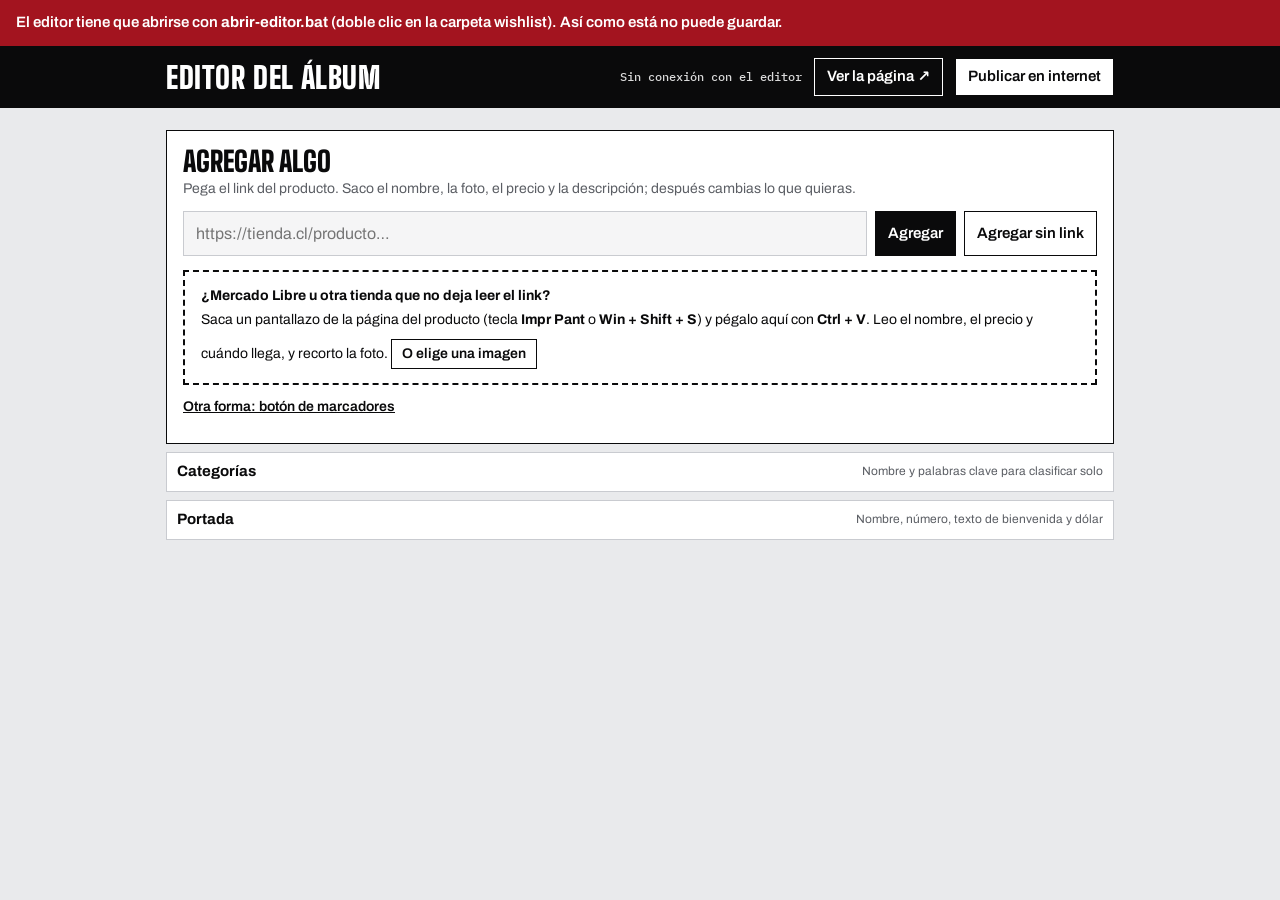
==== commit decbb035: "Editor: agregar productos desde un pantallazo (lee nombre, precio y entrega, y recorta la foto) Co-A" ====
--- a/editor.html
+++ b/editor.html
@@ -57,6 +57,18 @@
   .ayuda-ml ol { margin: 0; padding-left: 20px; display: grid; gap: 6px; color: var(--tinta); }
   .marcador { display: inline-block; background: var(--tinta); color: var(--panel); padding: 4px 10px; font-weight: 700; text-decoration: none; cursor: grab; }
   #aviso { margin-top: 10px; font: 500 13px var(--f-dato); }
+  .zona-captura { margin-top: 14px; padding: 14px 16px; border: 2px dashed var(--tinta); font-size: 14px; display: block; }
+  .zona-captura b:first-child { display: block; margin-bottom: 4px; }
+  .zona-captura.encima, .zona-captura:focus { background: var(--campo); outline: none; }
+  .boton-chico { display: inline-block; margin-top: 8px; border: 1.5px solid var(--tinta); padding: 4px 10px; font-weight: 600; cursor: pointer; }
+  .dlg-captura { width: min(1100px, calc(100vw - 24px)); max-height: calc(100vh - 24px); border: 1.5px solid var(--tinta); background: var(--panel); color: var(--tinta); padding: 18px; }
+  .dlg-captura::backdrop { background: rgba(0, 0, 0, .6); }
+  .dlg-captura h2 { margin: 0 0 4px; font: 900 30px/1 var(--f-display); text-transform: uppercase; }
+  .captura-grid { display: grid; grid-template-columns: minmax(0, 1.6fr) minmax(240px, 1fr); gap: 18px; margin: 10px 0 14px; }
+  @media (max-width: 760px) { .captura-grid { grid-template-columns: 1fr; } }
+  #lienzoCaptura { width: 100%; height: auto; border: 1px solid var(--suave); cursor: crosshair; display: block; }
+  .captura-campos { display: grid; gap: 8px; align-content: start; }
+  .captura-vista { width: 100%; max-height: 220px; object-fit: contain; background: #fff; border: 1px solid var(--suave); }
   #aviso.mal { color: var(--mal); } #aviso.ok { color: var(--ok); }
   #publicacion { white-space: pre-wrap; font: 12px var(--f-dato); background: var(--campo); padding: 10px; margin-top: 10px; max-height: 200px; overflow: auto; }
 
@@ -126,13 +138,20 @@
       <button class="lleno" id="btnLink" type="submit">Agregar</button>
       <button id="btnManual" type="button">Agregar sin link</button>
     </form>
+    <div class="zona-captura" id="zonaCaptura" tabindex="0">
+      <b>¿Mercado Libre u otra tienda que no deja leer el link?</b>
+      Saca un pantallazo de la página del producto (tecla <b>Impr Pant</b> o <b>Win + Shift + S</b>) y pégalo aquí con <b>Ctrl + V</b>.
+      Leo el nombre, el precio y cuándo llega, y recorto la foto.
+      <label class="boton-chico">O elige una imagen<input id="archivoCaptura" type="file" accept="image/*" hidden></label>
+    </div>
     <details class="ayuda-ml">
-      <summary>¿La tienda no me deja leer el link? (Mercado Libre, Falabella…)</summary>
+      <summary>Otra forma: botón de marcadores</summary>
       <p>Algunas tiendas bloquean las lecturas automáticas. Para esas, usa este botón:</p>
       <ol>
         <li>Muestra la barra de marcadores de tu navegador (Ctrl + Shift + B).</li>
         <li>Arrastra hasta la barra este botón: <a id="marcador" class="marcador" href="#" onclick="return false" title="Arrástrame a la barra de marcadores">＋ Al álbum</a></li>
-        <li>Cuando estés viendo un producto en la tienda, toca <b>＋ Al álbum</b> en la barra. Se abre el editor con el nombre, la foto y el precio.</li>
+        <li>Cuando estés viendo un producto en la tienda, toca <b>＋ Al álbum</b> en la barra. Aparece un aviso negro: "Copiado para el álbum".</li>
+        <li>Vuelve a esta ventana y pega con <b>Ctrl + V</b> en cualquier parte. Se agrega con el nombre, la foto y el precio.</li>
       </ol>
       <p>Si el producto ya estaba en el álbum, le completa la foto y el precio en vez de duplicarlo. El editor tiene que estar abierto.</p>
     </details>
@@ -151,6 +170,32 @@
     <div class="cuerpo-panel" id="portada"></div>
   </details>
 </main>
+
+<dialog id="dlgCaptura" class="dlg-captura">
+  <form method="dialog" id="formCaptura">
+    <h2>Desde un pantallazo</h2>
+    <p class="ayuda" id="estadoCaptura">Leyendo el pantallazo…</p>
+    <div class="captura-grid">
+      <div>
+        <p class="ayuda">El recuadro es la foto que voy a usar. Si no está bien, dibuja otro arrastrando con el mouse.</p>
+        <canvas id="lienzoCaptura"></canvas>
+      </div>
+      <div class="captura-campos">
+        <label class="c"><span>Nombre</span><input id="cNombre" type="text" required></label>
+        <label class="c"><span>Precio en pesos</span><input id="cPrecio" type="number" min="0" placeholder="Sin precio"></label>
+        <label class="c"><span>Cuándo llega</span><input id="cEntrega" type="text" placeholder="Ej: entre el miércoles y el jueves"></label>
+        <label class="c"><span>Link (si no lo encontré, pégalo)</span><input id="cLink" type="url" placeholder="https://articulo.mercadolibre.cl/…"></label>
+        <label class="c"><span>Categoría</span><select id="cCat"></select></label>
+        <img id="cVista" alt="Foto recortada" class="captura-vista">
+      </div>
+    </div>
+    <div class="acciones">
+      <button type="button" id="cCancelar">Cancelar</button>
+      <span style="flex:1"></span>
+      <button type="submit" class="lleno" id="cAgregar" disabled>Agregar al álbum</button>
+    </div>
+  </form>
+</dialog>
 
 <script>
 "use strict";
@@ -354,7 +399,375 @@
   "var pr=of.price||of.lowPrice||q('meta[itemprop=\"price\"]')||q('meta[property=\"product:price:amount\"]');if(!pr){var f=d.querySelector('.ui-pdp-price__second-line .andes-money-amount__fraction,.andes-money-amount__fraction');if(f)pr=f.textContent.replace(/\\D/g,'')}" +
   "var info={nombre:ld.name||q('meta[property=\"og:title\"]')||d.title,descripcion:ld.description||q('meta[property=\"og:description\"]')||q('meta[name=\"description\"]'),precio:pr,moneda:of.priceCurrency||q('meta[itemprop=\"priceCurrency\"]')||'CLP'," +
   "link:location.origin+location.pathname,imagenes:im.filter(function(u,i,a){return u&&/^https?:/.test(u)&&a.indexOf(u)===i}).slice(0,6)};" +
-  "window.open('http://127.0.0.1:" + location.port + "/editor.html#nuevo='+encodeURIComponent(JSON.stringify(info)),'album')})();";
+  "var tx='ALBUM:'+JSON.stringify(info),ta=d.createElement('textarea');ta.value=tx;ta.style.cssText='position:fixed;top:0;left:0;opacity:0';d.body.appendChild(ta);ta.focus();ta.select();var ok=false;try{ok=d.execCommand('copy')}catch(e){}ta.remove();" +
+  "var av=d.createElement('div');av.style.cssText='position:fixed;z-index:2147483647;top:16px;left:0;right:0;margin:0 auto;width:fit-content;background:#111;color:#fff;font:600 16px/1.4 system-ui,sans-serif;padding:14px 18px;border-radius:8px;box-shadow:0 8px 24px rgba(0,0,0,.4);max-width:90vw';" +
+  "var fin=function(b){av.textContent=b?'Copiado para el \\u00e1lbum: '+info.nombre.slice(0,60)+'. Ahora ve al editor y pega con Ctrl+V.':'No pude copiar. Haz clic en la p\\u00e1gina y toca el bot\\u00f3n otra vez.';d.body.appendChild(av);setTimeout(function(){av.remove()},6000)};" +
+  "if(ok)fin(true);else if(navigator.clipboard)navigator.clipboard.writeText(tx).then(function(){fin(true)},function(){fin(false)});else fin(false)})();";
+
+// En el editor: Ctrl+V en cualquier parte recibe lo que copió el botón.
+document.addEventListener("paste", (e) => {
+  if (e.defaultPrevented || !D) return;
+  // Un pantallazo pegado fuera de la foto de una lámina: lo escaneo.
+  const img = [...((e.clipboardData && e.clipboardData.files) || [])].find((f) => f.type.startsWith("image/"));
+  if (img && !e.target.closest(".foto-col")) { e.preventDefault(); escanear(img); return; }
+  const t = (e.clipboardData && e.clipboardData.getData("text")) || "";
+  if (!t.startsWith("ALBUM:")) return;
+  e.preventDefault();
+  try { agregarDesdeNavegador(JSON.parse(t.slice(6))); } catch (x) { aviso("No entendí lo que copió el botón de marcadores.", "mal"); }
+});
+
+// ---------- pantallazos ----------
+// Lee el texto con Tesseract (corre en este navegador) y busca la foto por los píxeles.
+const TESSERACT = "https://cdn.jsdelivr.net/npm/tesseract.js@5.1.1/dist/tesseract.min.js";
+let captura = null;   // { lienzo de la imagen completa, rect de la foto }
+
+function cargarScript(src) {
+  return new Promise((ok, mal) => {
+    if (window.Tesseract) return ok();
+    const s = document.createElement("script");
+    s.src = src; s.onload = ok; s.onerror = () => mal(new Error("No pude cargar el lector de texto (¿sin internet?)"));
+    document.head.appendChild(s);
+  });
+}
+
+function leerPrecio(t) {
+  const m = /(?:^|[\s(])[$S5]\s?(\d{1,3}(?:[.,]\d{3})+|\d{3,7})(?![\d.,]*%)/.exec(t);
+  return m ? Number(m[1].replace(/[.,]/g, "")) : null;
+}
+const RUIDO = /vendid|nuevo\s*\||envío|envio|llega|retira|color|stock|cantidad|comprar|agregar|cashback|medios de pago|mercado|opciones|interesar|favoritos|cupones|ofertas|categor|vender|ayuda|calificaci|opiniones|devoluci|garant|vendido por|\bmeli\b|ver m[aá]s|suscriptores|exclusivo|sumá|super\b/i;
+
+// La hoja de la página: la zona clara más grande del pantallazo. Así no confundo el fondo de pantalla
+// ni otras ventanas con el producto.
+function buscarHoja(lienzo) {
+  const W = lienzo.width, H = lienzo.height;
+  const c = Math.max(8, Math.round(Math.max(W, H) / 160)), cols = Math.ceil(W / c), filas = Math.ceil(H / c);
+  const d = lienzo.getContext("2d", { willReadFrequently: true }).getImageData(0, 0, W, H).data;
+  const claro = new Uint8Array(cols * filas);
+  for (let y = 0; y < filas; y++) for (let x = 0; x < cols; x++) {
+    let s = 0, n = 0;
+    for (let py = y * c; py < Math.min(H, (y + 1) * c); py += 2) for (let px = x * c; px < Math.min(W, (x + 1) * c); px += 2) {
+      const i = (py * W + px) * 4; s += (d[i] + d[i + 1] + d[i + 2]) / 3; n++;
+    }
+    if (s / n > 200) claro[y * cols + x] = 1;
+  }
+  // Grupos de celdas claras, saltando huecos de hasta 3 celdas (texto, fotos). Me quedo con el más grande.
+  const visto = new Uint8Array(cols * filas);
+  let mejor = null;
+  for (let i = 0; i < claro.length; i++) {
+    if (!claro[i] || visto[i]) continue;
+    const pila = [i]; visto[i] = 1;
+    let x0 = cols, y0 = filas, x1 = 0, y1 = 0, n = 0;
+    while (pila.length) {
+      const k = pila.pop(), x = k % cols, y = (k - x) / cols;
+      n++; if (x < x0) x0 = x; if (x > x1) x1 = x; if (y < y0) y0 = y; if (y > y1) y1 = y;
+      for (let dy = -3; dy <= 3; dy++) for (let dx = -3; dx <= 3; dx++) {
+        const X = x + dx, Y = y + dy;
+        if (X < 0 || Y < 0 || X >= cols || Y >= filas) continue;
+        const j = Y * cols + X;
+        if (claro[j] && !visto[j]) { visto[j] = 1; pila.push(j); }
+      }
+    }
+    if (!mejor || n > mejor.n) mejor = { n, x0, y0, x1, y1 };
+  }
+  if (!mejor || mejor.n < cols * filas * 0.12) return { x0: 0, y0: 0, x1: W, y1: H };
+  return { x0: mejor.x0 * c, y0: mejor.y0 * c, x1: Math.min(W, (mejor.x1 + 1) * c), y1: Math.min(H, (mejor.y1 + 1) * c) };
+}
+const dentro = (b, h) => b.x0 >= h.x0 - 2 && b.x1 <= h.x1 + 2 && b.y0 >= h.y0 - 2 && b.y1 <= h.y1 + 2;
+
+// Junta palabras de la misma altura que están cerca una de la otra (una columna a la vez).
+function armarLineas(palabras) {
+  const lineas = [];
+  for (const p of palabras.slice().sort((a, b) => a.bbox.x0 - b.bbox.x0)) {
+    const h = p.bbox.y1 - p.bbox.y0;
+    // Se compara con la última palabra de cada línea: misma base (y1) o que se monten en altura, y poco espacio entre medio.
+    const l = lineas.find((x) => {
+      const u = x.partes[x.partes.length - 1].bbox, uh = u.y1 - u.y0, alto = Math.max(uh, h);
+      const montan = Math.min(u.y1, p.bbox.y1) - Math.max(u.y0, p.bbox.y0) > Math.min(uh, h) * 0.5;
+      return (montan || Math.abs(u.y1 - p.bbox.y1) < alto * 0.35) && p.bbox.x0 - u.x1 < alto * 2.5 && p.bbox.x0 - u.x1 > -alto;
+    });
+    if (l) {
+      l.partes.push(p);
+      l.bbox = { x0: Math.min(l.bbox.x0, p.bbox.x0), y0: Math.min(l.bbox.y0, p.bbox.y0), x1: Math.max(l.bbox.x1, p.bbox.x1), y1: Math.max(l.bbox.y1, p.bbox.y1) };
+    } else lineas.push({ partes: [p], bbox: { ...p.bbox } });
+  }
+  const mediana = (v) => { const s = v.slice().sort((a, b) => a - b); return s[Math.floor(s.length / 2)]; };
+  // Segunda pasada: une trozos del mismo renglón (pasa cuando la imagen es chica y las cajas salen raras).
+  const centro = (l) => mediana(l.partes.map((p) => (p.bbox.y0 + p.bbox.y1) / 2));
+  const alto = (l) => Math.max(6, mediana(l.partes.map((p) => p.bbox.y1 - p.bbox.y0)));
+  lineas.sort((a, b) => a.bbox.x0 - b.bbox.x0);
+  for (let i = 0; i < lineas.length; i++) {
+    for (let j = i + 1; j < lineas.length; j++) {
+      const a = lineas[i], b = lineas[j], h = Math.max(alto(a), alto(b));
+      const hueco = b.bbox.x0 - a.bbox.x1;
+      if (Math.abs(centro(a) - centro(b)) < h * 0.7 && hueco > -h && hueco < h * 2.5) {
+        a.partes.push(...b.partes);
+        a.bbox = { x0: Math.min(a.bbox.x0, b.bbox.x0), y0: Math.min(a.bbox.y0, b.bbox.y0), x1: Math.max(a.bbox.x1, b.bbox.x1), y1: Math.max(a.bbox.y1, b.bbox.y1) };
+        lineas.splice(j, 1); j = i;
+      }
+    }
+  }
+  return lineas.map((l) => ({
+    text: l.partes.map((p) => p.text.trim()).join(" "),
+    confidence: l.partes.reduce((s, p) => s + p.confidence, 0) / l.partes.length,
+    bbox: l.bbox,
+    // Altura y centro típicos: algunas palabras traen cajas más altas de lo real.
+    hm: mediana(l.partes.map((p) => p.bbox.y1 - p.bbox.y0)),
+    cy: mediana(l.partes.map((p) => (p.bbox.y0 + p.bbox.y1) / 2)),
+  }));
+}
+
+function buscarPrecio(lineas) {
+  let precio = null;
+  for (const l of lineas) {
+    const t = l.text.replace(/\s+/g, " ").trim(), h = l.hm || l.bbox.y1 - l.bbox.y0, v = leerPrecio(t);
+    if (v && v >= 100 && !/cashback|hasta|cuotas|antes|ahorr|%/i.test(t) && (!precio || h > precio.h)) precio = { v, h, b: l.bbox, cy: l.cy || (l.bbox.y0 + l.bbox.y1) / 2 };
+  }
+  return precio;
+}
+
+function analizarTexto(lineas, hoja, precio) {
+  const L = lineas.map((l) => ({ t: l.text.replace(/\s+/g, " ").trim(), b: l.bbox, h: l.hm || l.bbox.y1 - l.bbox.y0,
+    cy: l.cy || (l.bbox.y0 + l.bbox.y1) / 2, conf: l.confidence })).filter((l) => l.t && dentro(l.b, hoja));
+  // Nombre: la línea más grande y legible de la hoja, por encima del precio, que no sea texto de la tienda.
+  const letras = (t) => (t.match(/[a-záéíóúñü]/gi) || []).length / t.replace(/\s/g, "").length;
+  // En Mercado Libre el nombre va alineado a la izquierda con el precio (en el computador y en el celular).
+  const candidatos = L.filter((l) => l.t.length >= 8 && l.conf >= 55 && letras(l.t) >= 0.6 && /[a-záéíóúñ]{3}/i.test(l.t) &&
+    !leerPrecio(l.t) && !RUIDO.test(l.t) && !/^.{0,2}ega\b/i.test(l.t) &&
+    (!precio || (l.cy < precio.cy - precio.h * 0.5 && Math.abs(l.b.x0 - precio.b.x0) < Math.max(24, precio.h * 2.5))));
+  const puntos = (l) => l.h * (l.conf / 100) * Math.min(1, l.t.length / 20);
+  let titulo = candidatos.sort((a, b) => puntos(b) - puntos(a))[0];
+  let nombre = titulo ? titulo.t : "";
+  if (titulo) {
+    // El nombre puede ocupar varias líneas: junto las de arriba y abajo que empiezan en el mismo lugar y tienen letra parecida.
+    const pegada = (a, b) => b !== a && !leerPrecio(b.t) && !RUIDO.test(b.t) && b.conf >= 50 &&
+      Math.abs(b.b.x0 - a.b.x0) < Math.max(a.h, 8) * 1.5 && Math.abs(b.h - a.h) <= Math.max(a.h, b.h) * 0.45;
+    let arriba = titulo, abajo = titulo;
+    const partes = [titulo];
+    const debajo = (a, l) => l.cy > a.cy + a.h * 0.5 && l.cy - a.cy < a.h * 2.3 && (!precio || l.cy < precio.cy - precio.h * 0.5);
+    for (let i = 0; i < 3; i++) {
+      const s = L.find((l) => pegada(abajo, l) && debajo(abajo, l));
+      if (!s) break; partes.push(s); abajo = s;
+    }
+    for (let i = 0; i < 3; i++) {
+      const s = L.find((l) => pegada(arriba, l) && debajo(l, arriba));
+      if (!s) break; partes.unshift(s); arriba = s;
+    }
+    nombre = partes.map((l) => l.t).join(" ");
+    titulo = { ...titulo, b: { x0: Math.min(...partes.map((l) => l.b.x0)), y0: arriba.b.y0, x1: Math.max(...partes.map((l) => l.b.x1)), y1: abajo.b.y1 } };
+  }
+  const llega = L.find((l) => /^.{0,2}ega\s+(mañana|hoy|el|entre|gratis|ma)/i.test(l.t));
+  const todo = L.map((l) => l.t).join(" ");
+  let link = "";
+  const id = /(\/p\/)?\b(MLC)-?(\d{6,})/i.exec(todo.replace(/\s/g, ""));
+  if (id) link = id[1] ? "https://www.mercadolibre.cl/p/MLC" + id[3] : "https://articulo.mercadolibre.cl/MLC-" + id[3];
+  return {
+    nombre: nombre.replace(/[|_~]+/g, " ").replace(/\s+/g, " ").trim(),
+    precio: precio ? precio.v : null,
+    entrega: llega ? llega.t.replace(/^.{0,2}ega\s+/i, "").replace(/\s*(más detalles|mas detalles).*$/i, "").trim() : "",
+    link,
+    zonaTexto: titulo && precio ? { x0: Math.min(titulo.b.x0, precio.b.x0), y0: titulo.b.y0, x1: Math.max(titulo.b.x1, precio.b.x1), y1: precio.b.y1 } : null,
+  };
+}
+
+// La foto del producto: la zona más grande con "imagen" (muchos bordes y colores) que no sea texto.
+function buscarFoto(lienzo, palabras, zonaTexto, hoja) {
+  const W = lienzo.width, H = lienzo.height, c = Math.max(8, Math.round(Math.max(W, H) / 160));
+  const cols = Math.floor(W / c), filas = Math.floor(H / c);
+  const d = lienzo.getContext("2d", { willReadFrequently: true }).getImageData(0, 0, W, H).data;
+  const texto = new Uint8Array(cols * filas);
+  for (const w of palabras) {
+    if (w.confidence < 60 || !/[a-z0-9áéíóúñ$]{2}/i.test(w.text)) continue;
+    for (let y = Math.floor(w.bbox.y0 / c); y <= Math.min(filas - 1, Math.floor(w.bbox.y1 / c)); y++)
+      for (let x = Math.floor(w.bbox.x0 / c); x <= Math.min(cols - 1, Math.floor(w.bbox.x1 / c)); x++) texto[y * cols + x] = 1;
+  }
+  const img = new Uint8Array(cols * filas);
+  for (let y = 0; y < filas; y++) for (let x = 0; x < cols; x++) {
+    if (texto[y * cols + x]) continue;
+    if (hoja && (x * c < hoja.x0 || (x + 1) * c > hoja.x1 || y * c < hoja.y0 || (y + 1) * c > hoja.y1)) continue;
+    let s = 0, s2 = 0, sat = 0, n = 0;
+    for (let py = y * c; py < (y + 1) * c; py += 3) for (let px = x * c; px < (x + 1) * c; px += 3) {
+      const i = (py * W + px) * 4, r = d[i], g = d[i + 1], b = d[i + 2], l = (r + g + b) / 3;
+      s += l; s2 += l * l; sat += Math.max(r, g, b) - Math.min(r, g, b); n++;
+    }
+    const varianza = s2 / n - (s / n) ** 2;
+    if (varianza > 260 || (sat / n > 40 && s / n < 235)) img[y * cols + x] = 1;
+  }
+  // Grupos conectados (dejo pasar huecos de una celda, porque las fotos tienen fondo blanco).
+  const visto = new Uint8Array(cols * filas);
+  let mejor = null;
+  for (let i = 0; i < img.length; i++) {
+    if (!img[i] || visto[i]) continue;
+    const pila = [i]; visto[i] = 1;
+    let x0 = cols, y0 = filas, x1 = 0, y1 = 0, n = 0;
+    while (pila.length) {
+      const k = pila.pop(), x = k % cols, y = (k - x) / cols;
+      n++; if (x < x0) x0 = x; if (x > x1) x1 = x; if (y < y0) y0 = y; if (y > y1) y1 = y;
+      for (let dy = -1; dy <= 1; dy++) for (let dx = -1; dx <= 1; dx++) {
+        const X = x + dx, Y = y + dy;
+        if (X < 0 || Y < 0 || X >= cols || Y >= filas) continue;
+        const j = Y * cols + X;
+        if (img[j] && !visto[j]) { visto[j] = 1; pila.push(j); }
+      }
+    }
+    if (n < 12) continue;
+    const ancho = x1 - x0 + 1, alto = y1 - y0 + 1;
+    if (ancho / alto > 4 || alto / ancho > 4) continue;   // barras, banners
+    if (hoja && ancho * c * alto * c > (hoja.x1 - hoja.x0) * (hoja.y1 - hoja.y0) * 0.45) continue;   // media página no es una foto
+    let puntos = n;
+    if (zonaTexto) {
+      // Premio a lo que está junto al nombre y precio; castigo a lo lejano (productos recomendados).
+      const cx = (x0 + x1 + 1) / 2 * c, cy = (y0 + y1 + 1) / 2 * c;
+      const tx = (zonaTexto.x0 + zonaTexto.x1) / 2, ty = (zonaTexto.y0 + zonaTexto.y1) / 2;
+      const dist = Math.hypot(cx - tx, cy - ty) / Math.max(W, H);
+      puntos *= Math.max(0.25, 1.4 - dist * 2.2);
+    }
+    if (!mejor || puntos > mejor.puntos) mejor = { puntos, x: x0 * c, y: y0 * c, w: ancho * c, h: alto * c };
+  }
+  if (!mejor) return { x: 0, y: 0, w: W, h: H };
+  const m = Math.round(c * 0.6);
+  const r = { x: Math.max(0, mejor.x - m), y: Math.max(0, mejor.y - m) };
+  r.w = Math.min(W - r.x, mejor.w + 2 * m); r.h = Math.min(H - r.y, mejor.h + 2 * m);
+  return r;
+}
+
+function recortar(lienzo, r) {
+  const c = el("canvas", { width: Math.max(1, Math.round(r.w)), height: Math.max(1, Math.round(r.h)) });
+  c.getContext("2d").drawImage(lienzo, r.x, r.y, r.w, r.h, 0, 0, c.width, c.height);
+  return c;
+}
+function dibujarCaptura() {
+  const { lienzo, rect } = captura, v = $("lienzoCaptura");
+  v.width = lienzo.width; v.height = lienzo.height;
+  const x = v.getContext("2d");
+  x.drawImage(lienzo, 0, 0);
+  x.fillStyle = "rgba(0,0,0,.45)";
+  x.fillRect(0, 0, v.width, rect.y); x.fillRect(0, rect.y + rect.h, v.width, v.height - rect.y - rect.h);
+  x.fillRect(0, rect.y, rect.x, rect.h); x.fillRect(rect.x + rect.w, rect.y, v.width - rect.x - rect.w, rect.h);
+  x.strokeStyle = "#ffcc00"; x.lineWidth = Math.max(3, v.width / 300); x.strokeRect(rect.x, rect.y, rect.w, rect.h);
+  recortar(lienzo, rect).toBlob((b) => { if (b) { const vista = $("cVista"); if (vista.src) URL.revokeObjectURL(vista.src); vista.src = URL.createObjectURL(b); } }, "image/png");
+}
+
+async function escanear(archivo) {
+  if (!archivo || !archivo.type.startsWith("image/")) return;
+  const dlg = $("dlgCaptura");
+  $("cNombre").value = ""; $("cPrecio").value = ""; $("cEntrega").value = ""; $("cLink").value = "";
+  $("cCat").replaceChildren(...D.categorias.map((c) => el("option", { value: c.id }, c.nombre)));
+  $("cAgregar").disabled = true;
+  $("estadoCaptura").textContent = "Leyendo el pantallazo… (la primera vez tarda un poco más)";
+  const bmp = await createImageBitmap(archivo);
+  const lienzo = el("canvas", { width: bmp.width, height: bmp.height });
+  lienzo.getContext("2d").drawImage(bmp, 0, 0);
+  captura = { lienzo, rect: { x: 0, y: 0, w: bmp.width, h: bmp.height } };
+  dibujarCaptura();
+  if (!dlg.open) dlg.showModal();
+  try {
+    await cargarScript(TESSERACT);
+    // Leo dos veces: a tamaño normal (la letra grande, como el precio) y al doble (la letra chica, como el nombre).
+    // Después junto las dos lecturas, quedándome con la más segura donde se pisan.
+    // Solo leo la hoja de la página, no el resto de la pantalla.
+    const hoja = buscarHoja(lienzo);
+    const hw = hoja.x1 - hoja.x0, hh = hoja.y1 - hoja.y0;
+    const w = await Tesseract.createWorker("spa");
+    const data = { lines: [], words: [] };
+    for (const k of Math.max(hw, hh) < 2200 ? [1, 2] : [1]) {
+      const img = el("canvas", { width: Math.round(hw * k), height: Math.round(hh * k) });
+      const g = img.getContext("2d"); g.imageSmoothingQuality = "high";
+      g.drawImage(lienzo, hoja.x0, hoja.y0, hw, hh, 0, 0, img.width, img.height);
+      const r = (await w.recognize(img)).data;
+      const escala = (b) => ({ x0: hoja.x0 + b.x0 / k, y0: hoja.y0 + b.y0 / k, x1: hoja.x0 + b.x1 / k, y1: hoja.y0 + b.y1 / k });
+      for (const l of r.lines || []) data.lines.push({ text: l.text, confidence: l.confidence, bbox: escala(l.bbox) });
+      for (const p of r.words || []) data.words.push({ text: p.text, confidence: p.confidence, bbox: escala(p.bbox) });
+    }
+    await w.terminate();
+    const area = (b) => Math.max(0, b.x1 - b.x0) * Math.max(0, b.y1 - b.y0);
+    const pisa = (a, b) => area({ x0: Math.max(a.x0, b.x0), y0: Math.max(a.y0, b.y0), x1: Math.min(a.x1, b.x1), y1: Math.min(a.y1, b.y1) }) > 0.5 * Math.min(area(a), area(b));
+    // Palabras de las dos lecturas sin repetir; después armo las líneas yo, para no mezclar columnas.
+    data.words = data.words.filter((p) => p.text.trim() && p.confidence >= 30)
+      .sort((a, b) => b.confidence - a.confidence).filter((p, i, todas) => !todas.slice(0, i).some((o) => pisa(o.bbox, p.bbox)));
+    data.lines = armarLineas(data.words);
+    const precio = buscarPrecio(data.lines || []);
+    const info = analizarTexto(data.lines || [], hoja, precio);
+    captura.lectura = { lineas: data.lines, palabras: data.words, hoja, precio, info };
+    // El link suele verse en la barra de direcciones, que queda fuera de la hoja: la leo aparte.
+    if (!info.link && hoja.y0 > 20) {
+      const barra = el("canvas", { width: Math.round(hw * 2), height: Math.round(Math.min(hoja.y0, 160) * 2) });
+      const g = barra.getContext("2d"); g.imageSmoothingQuality = "high";
+      g.drawImage(lienzo, hoja.x0, Math.max(0, hoja.y0 - 160), hw, Math.min(hoja.y0, 160), 0, 0, barra.width, barra.height);
+      const w2 = await Tesseract.createWorker("eng");
+      const t = (await w2.recognize(barra)).data.text.replace(/\s/g, "");
+      await w2.terminate();
+      const id = /(\/p\/)?(MLC)-?(\d{6,})/i.exec(t);
+      if (id) info.link = id[1] ? "https://www.mercadolibre.cl/p/MLC" + id[3] : "https://articulo.mercadolibre.cl/MLC-" + id[3];
+    }
+    captura.rect = buscarFoto(lienzo, data.words || [], info.zonaTexto, hoja);
+    dibujarCaptura();
+    $("cNombre").value = info.nombre;
+    if (info.precio) $("cPrecio").value = info.precio;
+    $("cEntrega").value = info.entrega;
+    $("cLink").value = info.link;
+    $("cCat").value = adivinarCategoria([info.nombre, info.link].join(" "));
+    $("estadoCaptura").textContent = "Revisa lo que leí y corrige lo que esté mal." + (info.precio ? "" : " No encontré el precio.") + (info.link ? "" : " El link no se veía en el pantallazo: pégalo si lo tienes.");
+  } catch (e) {
+    $("estadoCaptura").textContent = e.message + ". Completa los datos a mano y marca la foto con el mouse.";
+  }
+  $("cAgregar").disabled = false;
+  $("cNombre").focus();
+}
+
+// Dibujar el recuadro de la foto con el mouse.
+(() => {
+  const v = $("lienzoCaptura");
+  let inicio = null;
+  const punto = (e) => { const r = v.getBoundingClientRect(); return { x: (e.clientX - r.left) * v.width / r.width, y: (e.clientY - r.top) * v.height / r.height }; };
+  v.addEventListener("pointerdown", (e) => { if (!captura) return; inicio = punto(e); v.setPointerCapture(e.pointerId); });
+  v.addEventListener("pointermove", (e) => {
+    if (!inicio) return;
+    const p = punto(e);
+    captura.rect = { x: Math.min(inicio.x, p.x), y: Math.min(inicio.y, p.y), w: Math.abs(p.x - inicio.x), h: Math.abs(p.y - inicio.y) };
+    dibujarCaptura();
+  });
+  v.addEventListener("pointerup", () => {
+    if (inicio && captura.rect.w < 20 && captura.rect.h < 20) captura.rect = { x: 0, y: 0, w: v.width, h: v.height };
+    inicio = null; dibujarCaptura();
+  });
+})();
+
+$("cCancelar").onclick = () => $("dlgCaptura").close();
+$("formCaptura").addEventListener("submit", async (e) => {
+  e.preventDefault();
+  const b = $("cAgregar"); b.disabled = true; b.textContent = "Agregando…";
+  try {
+    const link = $("cLink").value.trim();
+    const nombre = $("cNombre").value.trim() || "Producto nuevo";
+    const precio = $("cPrecio").value === "" ? null : Number($("cPrecio").value);
+    const blob = await new Promise((ok) => recortar(captura.lienzo, captura.rect).toBlob(ok, "image/png"));
+    const foto = await subirFoto(blob, nombre);
+    let p = link && D.productos.find((x) => x.link && x.link.split("?")[0] === link.split("?")[0]);
+    const nuevo = !p;
+    if (!p) { p = { id: nuevoId(), descripcion: "", nota: "", moneda: "CLP" }; D.productos.unshift(p); }
+    Object.assign(p, { nombre, precio, moneda: "CLP", link, tienda: link ? host(link) : "mercadolibre.cl", foto, categoria: $("cCat").value });
+    if ($("cEntrega").value.trim()) p.entrega = $("cEntrega").value.trim();
+    abiertos.add(p.id);
+    rehacer();
+    $("dlgCaptura").close();
+    aviso((nuevo ? "Agregado: " : "Actualizado: ") + nombre + ".", "ok");
+    const nodo = document.querySelector('[data-id="' + p.id + '"]');
+    if (nodo) nodo.scrollIntoView({ behavior: "smooth", block: "center" });
+  } catch (x) { aviso("No pude agregarlo: " + x.message, "mal"); }
+  b.disabled = false; b.textContent = "Agregar al álbum";
+});
+
+(() => {
+  const z = $("zonaCaptura");
+  $("archivoCaptura").addEventListener("change", (e) => { const f = e.target.files[0]; e.target.value = ""; if (f) escanear(f); });
+  z.addEventListener("dragover", (e) => { e.preventDefault(); z.classList.add("encima"); });
+  z.addEventListener("dragleave", () => z.classList.remove("encima"));
+  z.addEventListener("drop", (e) => {
+    e.preventDefault(); z.classList.remove("encima");
+    const f = [...e.dataTransfer.files].find((x) => x.type.startsWith("image/"));
+    if (f) escanear(f);
+  });
+})();
 
 function numeroDe(v) {
   if (v === null || v === undefined || v === "") return null;
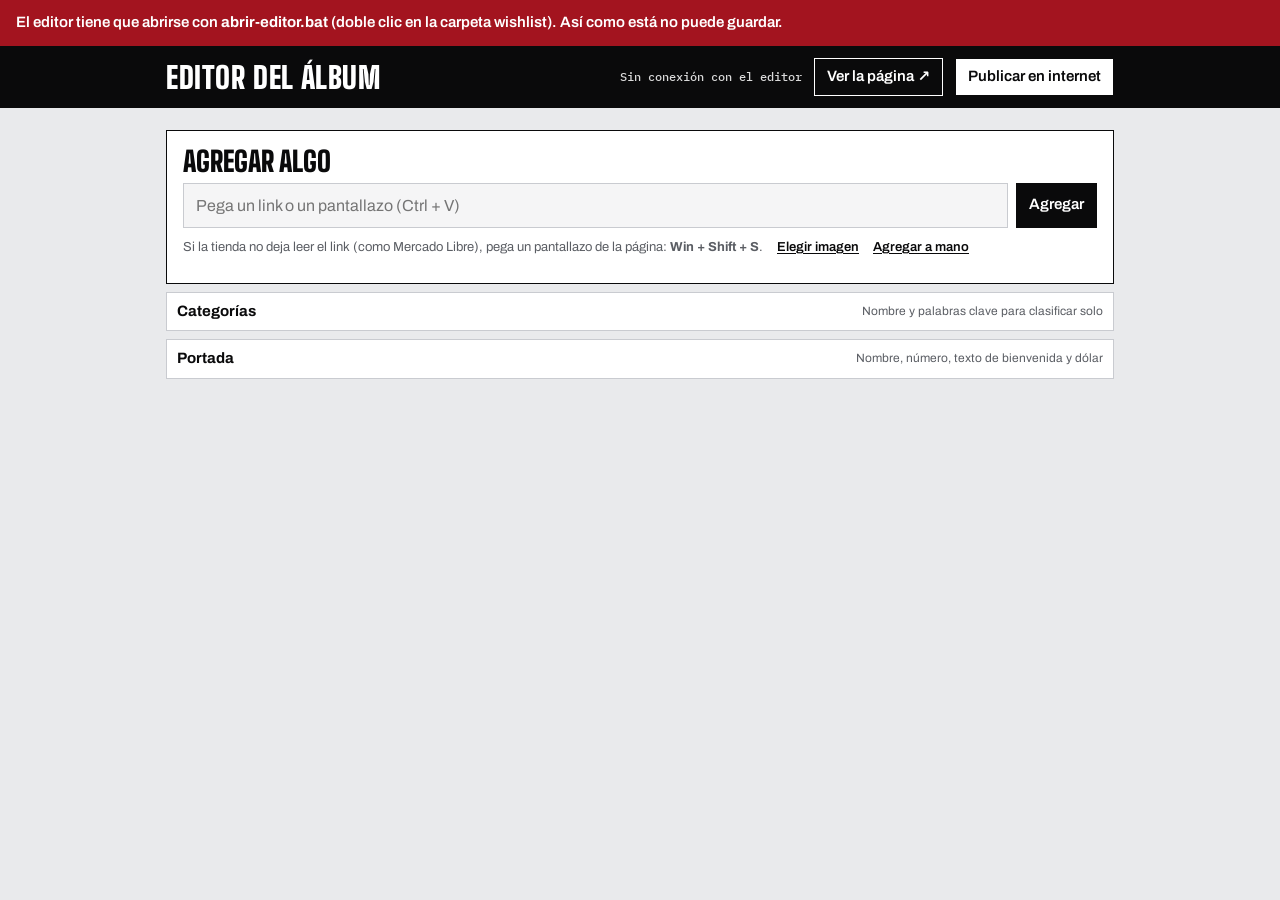
==== commit ecdc8bea: "Editor: un solo campo para link o pantallazo, precios en dolares, sin boton de marcadores Co-Authore" ====
--- a/editor.html
+++ b/editor.html
@@ -51,16 +51,25 @@
   .agregar p { margin: 0 0 12px; color: var(--gris); font-size: 14px; }
   .agregar form { display: flex; gap: 8px; flex-wrap: wrap; }
   .agregar input { flex: 1 1 280px; font-size: 16px; padding: 10px 12px; }
-  .ayuda-ml { border: 0; background: none; margin: 12px 0 0; font-size: 14px; }
-  .ayuda-ml > summary { padding: 0; font-weight: 600; text-decoration: underline; display: block; }
-  .ayuda-ml p { margin: 8px 0; }
-  .ayuda-ml ol { margin: 0; padding-left: 20px; display: grid; gap: 6px; color: var(--tinta); }
-  .marcador { display: inline-block; background: var(--tinta); color: var(--panel); padding: 4px 10px; font-weight: 700; text-decoration: none; cursor: grab; }
   #aviso { margin-top: 10px; font: 500 13px var(--f-dato); }
-  .zona-captura { margin-top: 14px; padding: 14px 16px; border: 2px dashed var(--tinta); font-size: 14px; display: block; }
-  .zona-captura b:first-child { display: block; margin-bottom: 4px; }
-  .zona-captura.encima, .zona-captura:focus { background: var(--campo); outline: none; }
-  .boton-chico { display: inline-block; margin-top: 8px; border: 1.5px solid var(--tinta); padding: 4px 10px; font-weight: 600; cursor: pointer; }
+  .pendientes { margin-top: 14px; padding: 12px 14px; background: #fff3c4; color: #3d2f00; border: 1.5px solid #3d2f00; font-size: 14px; }
+  .pendientes > b { font-size: 15px; }
+  .agregar .pendientes p { margin: 4px 0 8px; color: #3d2f00; }
+  .pendientes ul { margin: 0; padding: 0; list-style: none; display: grid; gap: 6px; }
+  .pendientes li { display: flex; flex-wrap: wrap; align-items: center; gap: 6px 12px; padding-top: 6px; border-top: 1px dashed #b39a4d; }
+  .pendientes li.activa { font-weight: 700; }
+  .pend-nombre { flex: 1 1 220px; min-width: 0; }
+  .pend-falta { font: 500 12px var(--f-dato); }
+  .pendientes a { color: inherit; }
+  .pendientes button { color: #3d2f00; border-color: #3d2f00; background: #fff8dc; }
+  .pendientes button.lleno { background: #3d2f00; color: #fff3c4; }
+  .marca.falta { border-color: #b8860b; background: #fff3c4; color: #3d2f00; }
+  .agregar.encima { background: var(--campo); outline: 2px dashed var(--tinta); outline-offset: -8px; }
+  .agregar:focus { outline: none; }
+  .agregar form { margin-top: 8px; }
+  .agregar p.ayuda-corta { margin: 10px 0 0; font-size: 13px; display: flex; flex-wrap: wrap; align-items: baseline; gap: 4px 14px; }
+  .enlace { background: none; border: 0; padding: 0; font: inherit; font-weight: 600; color: var(--tinta); text-decoration: underline; text-underline-offset: 2px; cursor: pointer; }
+  .enlace:hover { background: none; opacity: .75; }
   .dlg-captura { width: min(1100px, calc(100vw - 24px)); max-height: calc(100vh - 24px); border: 1.5px solid var(--tinta); background: var(--panel); color: var(--tinta); padding: 18px; }
   .dlg-captura::backdrop { background: rgba(0, 0, 0, .6); }
   .dlg-captura h2 { margin: 0 0 4px; font: 900 30px/1 var(--f-display); text-transform: uppercase; }
@@ -130,32 +139,17 @@
 </div></header>
 
 <main class="ancho">
-  <section class="agregar">
+  <section class="agregar" id="zonaCaptura" tabindex="-1">
     <h2>Agregar algo</h2>
-    <p>Pega el link del producto. Saco el nombre, la foto, el precio y la descripción; después cambias lo que quieras.</p>
     <form id="formLink">
-      <input id="link" type="url" placeholder="https://tienda.cl/producto…" autocomplete="off" required>
+      <input id="link" type="text" placeholder="Pega un link o un pantallazo (Ctrl + V)" autocomplete="off" aria-label="Link o pantallazo del producto">
       <button class="lleno" id="btnLink" type="submit">Agregar</button>
-      <button id="btnManual" type="button">Agregar sin link</button>
     </form>
-    <div class="zona-captura" id="zonaCaptura" tabindex="0">
-      <b>¿Mercado Libre u otra tienda que no deja leer el link?</b>
-      Saca un pantallazo de la página del producto (tecla <b>Impr Pant</b> o <b>Win + Shift + S</b>) y pégalo aquí con <b>Ctrl + V</b>.
-      Leo el nombre, el precio y cuándo llega, y recorto la foto.
-      <label class="boton-chico">O elige una imagen<input id="archivoCaptura" type="file" accept="image/*" hidden></label>
-    </div>
-    <details class="ayuda-ml">
-      <summary>Otra forma: botón de marcadores</summary>
-      <p>Algunas tiendas bloquean las lecturas automáticas. Para esas, usa este botón:</p>
-      <ol>
-        <li>Muestra la barra de marcadores de tu navegador (Ctrl + Shift + B).</li>
-        <li>Arrastra hasta la barra este botón: <a id="marcador" class="marcador" href="#" onclick="return false" title="Arrástrame a la barra de marcadores">＋ Al álbum</a></li>
-        <li>Cuando estés viendo un producto en la tienda, toca <b>＋ Al álbum</b> en la barra. Aparece un aviso negro: "Copiado para el álbum".</li>
-        <li>Vuelve a esta ventana y pega con <b>Ctrl + V</b> en cualquier parte. Se agrega con el nombre, la foto y el precio.</li>
-      </ol>
-      <p>Si el producto ya estaba en el álbum, le completa la foto y el precio en vez de duplicarlo. El editor tiene que estar abierto.</p>
-    </details>
+    <p class="ayuda-corta"><span>Si la tienda no deja leer el link (como Mercado Libre), pega un pantallazo de la página: <b>Win + Shift + S</b>.</span>
+      <label class="enlace">Elegir imagen<input id="archivoCaptura" type="file" accept="image/*" hidden></label>
+      <button type="button" id="btnManual" class="enlace">Agregar a mano</button></p>
     <div id="aviso" role="status"></div>
+    <div id="pendientes" class="pendientes" role="region" aria-label="Láminas incompletas" hidden></div>
     <div id="publicacion" hidden></div>
   </section>
 
@@ -182,7 +176,9 @@
       </div>
       <div class="captura-campos">
         <label class="c"><span>Nombre</span><input id="cNombre" type="text" required></label>
-        <label class="c"><span>Precio en pesos</span><input id="cPrecio" type="number" min="0" placeholder="Sin precio"></label>
+        <label class="c"><span>Precio</span>
+          <span class="fila"><input id="cPrecio" type="number" min="0" step="any" placeholder="Sin precio">
+          <select id="cMoneda" aria-label="Moneda"><option value="CLP">Pesos</option><option value="USD">Dólares</option><option value="EUR">Euros</option></select></span></label>
         <label class="c"><span>Cuándo llega</span><input id="cEntrega" type="text" placeholder="Ej: entre el miércoles y el jueves"></label>
         <label class="c"><span>Link (si no lo encontré, pégalo)</span><input id="cLink" type="url" placeholder="https://articulo.mercadolibre.cl/…"></label>
         <label class="c"><span>Categoría</span><select id="cCat"></select></label>
@@ -390,30 +386,11 @@
   const nodo = document.querySelector('[data-id="' + p.id + '"]');
   if (nodo) nodo.scrollIntoView({ behavior: "smooth", block: "center" });
 }
-// Botón de marcadores: corre en la página del producto, en tu navegador, y le pasa al editor lo que ve.
-// Sirve para tiendas que no dejan leer sus páginas desde afuera, como Mercado Libre.
-const MARCADOR = "javascript:(function(){var d=document,q=function(s){var e=d.querySelector(s);return e&&(e.getAttribute('content')||e.textContent)||''};var ld={};" +
-  "[].slice.call(d.querySelectorAll('script[type=\"application/ld+json\"]')).forEach(function(s){try{var j=JSON.parse(s.textContent);[].concat(j['@graph']||j).forEach(function(o){if(o&&/Product/i.test([].concat(o['@type']).join()))ld=o})}catch(e){}});" +
-  "var of=[].concat(ld.offers||[])[0]||{};var im=[].concat(ld.image||[]).map(function(i){return i&&i.url||i}).concat([q('meta[property=\"og:image\"]')]);" +
-  "[].slice.call(d.querySelectorAll('.ui-pdp-gallery img,[data-zoom]')).slice(0,5).forEach(function(i){im.push(i.getAttribute('data-zoom')||i.currentSrc||i.src)});" +
-  "var pr=of.price||of.lowPrice||q('meta[itemprop=\"price\"]')||q('meta[property=\"product:price:amount\"]');if(!pr){var f=d.querySelector('.ui-pdp-price__second-line .andes-money-amount__fraction,.andes-money-amount__fraction');if(f)pr=f.textContent.replace(/\\D/g,'')}" +
-  "var info={nombre:ld.name||q('meta[property=\"og:title\"]')||d.title,descripcion:ld.description||q('meta[property=\"og:description\"]')||q('meta[name=\"description\"]'),precio:pr,moneda:of.priceCurrency||q('meta[itemprop=\"priceCurrency\"]')||'CLP'," +
-  "link:location.origin+location.pathname,imagenes:im.filter(function(u,i,a){return u&&/^https?:/.test(u)&&a.indexOf(u)===i}).slice(0,6)};" +
-  "var tx='ALBUM:'+JSON.stringify(info),ta=d.createElement('textarea');ta.value=tx;ta.style.cssText='position:fixed;top:0;left:0;opacity:0';d.body.appendChild(ta);ta.focus();ta.select();var ok=false;try{ok=d.execCommand('copy')}catch(e){}ta.remove();" +
-  "var av=d.createElement('div');av.style.cssText='position:fixed;z-index:2147483647;top:16px;left:0;right:0;margin:0 auto;width:fit-content;background:#111;color:#fff;font:600 16px/1.4 system-ui,sans-serif;padding:14px 18px;border-radius:8px;box-shadow:0 8px 24px rgba(0,0,0,.4);max-width:90vw';" +
-  "var fin=function(b){av.textContent=b?'Copiado para el \\u00e1lbum: '+info.nombre.slice(0,60)+'. Ahora ve al editor y pega con Ctrl+V.':'No pude copiar. Haz clic en la p\\u00e1gina y toca el bot\\u00f3n otra vez.';d.body.appendChild(av);setTimeout(function(){av.remove()},6000)};" +
-  "if(ok)fin(true);else if(navigator.clipboard)navigator.clipboard.writeText(tx).then(function(){fin(true)},function(){fin(false)});else fin(false)})();";
-
-// En el editor: Ctrl+V en cualquier parte recibe lo que copió el botón.
+// Ctrl+V de una imagen en cualquier parte (menos en la foto de una lámina): la escaneo como pantallazo.
 document.addEventListener("paste", (e) => {
   if (e.defaultPrevented || !D) return;
-  // Un pantallazo pegado fuera de la foto de una lámina: lo escaneo.
   const img = [...((e.clipboardData && e.clipboardData.files) || [])].find((f) => f.type.startsWith("image/"));
-  if (img && !e.target.closest(".foto-col")) { e.preventDefault(); escanear(img); return; }
-  const t = (e.clipboardData && e.clipboardData.getData("text")) || "";
-  if (!t.startsWith("ALBUM:")) return;
-  e.preventDefault();
-  try { agregarDesdeNavegador(JSON.parse(t.slice(6))); } catch (x) { aviso("No entendí lo que copió el botón de marcadores.", "mal"); }
+  if (img && !e.target.closest(".foto-col")) { e.preventDefault(); escanear(img); }
 });
 
 // ---------- pantallazos ----------
@@ -430,10 +407,22 @@
   });
 }
 
-function leerPrecio(t) {
-  const m = /(?:^|[\s(])[$S5]\s?(\d{1,3}(?:[.,]\d{3})+|\d{3,7})(?![\d.,]*%)/.exec(t);
-  return m ? Number(m[1].replace(/[.,]/g, "")) : null;
-}
+// "$ 9.980" -> 9980 pesos; "$22.00" o "US$ 22" -> 22 dólares; "€ 19,99" -> 19.99 euros.
+// Un "$" con centavos casi siempre es dólar: las tiendas chilenas no muestran centavos.
+function leerMoneda(t) {
+  const m = /(?:^|[\s(:])(US\s?\$|U\$S|USD|CLP|€|EUR|[$S5])\s?(\d{1,3}(?:[.,]\d{3})+(?:[.,]\d{1,2})?|\d{1,7}(?:[.,]\d{1,2})?)(?![\d%])/i.exec(t);
+  if (!m) return null;
+  let num = m[2], decimales = false;
+  const d = /[.,](\d{1,2})$/.exec(num);
+  if (d) { decimales = true; num = num.slice(0, -d[0].length).replace(/[.,]/g, "") + "." + d[1]; }
+  else num = num.replace(/[.,]/g, "");
+  const v = Number(num);
+  if (!isFinite(v) || v <= 0) return null;
+  const s = m[1].toUpperCase().replace(/\s/g, "");
+  const moneda = /US|U\$S/.test(s) ? "USD" : /€|EUR/.test(s) ? "EUR" : s === "CLP" ? "CLP" : decimales ? "USD" : "CLP";
+  return { v, moneda };
+}
+function leerPrecio(t) { const r = leerMoneda(t); return r ? r.v : null; }
 const RUIDO = /vendid|nuevo\s*\||envío|envio|llega|retira|color|stock|cantidad|comprar|agregar|cashback|medios de pago|mercado|opciones|interesar|favoritos|cupones|ofertas|categor|vender|ayuda|calificaci|opiniones|devoluci|garant|vendido por|\bmeli\b|ver m[aá]s|suscriptores|exclusivo|sumá|super\b/i;
 
 // La hoja de la página: la zona clara más grande del pantallazo. Así no confundo el fondo de pantalla
@@ -519,8 +508,10 @@
 function buscarPrecio(lineas) {
   let precio = null;
   for (const l of lineas) {
-    const t = l.text.replace(/\s+/g, " ").trim(), h = l.hm || l.bbox.y1 - l.bbox.y0, v = leerPrecio(t);
-    if (v && v >= 100 && !/cashback|hasta|cuotas|antes|ahorr|%/i.test(t) && (!precio || h > precio.h)) precio = { v, h, b: l.bbox, cy: l.cy || (l.bbox.y0 + l.bbox.y1) / 2 };
+    const t = l.text.replace(/\s+/g, " ").trim(), h = l.hm || l.bbox.y1 - l.bbox.y0, r = leerMoneda(t);
+    if (!r || (r.moneda === "CLP" && r.v < 100)) continue;
+    if (/cashback|hasta|cuotas|antes|ahorr|extra|total|env[ií]o|despacho|%|\+\s*\$/i.test(t)) continue;
+    if (!precio || h > precio.h) precio = { v: r.v, moneda: r.moneda, h, b: l.bbox, cy: l.cy || (l.bbox.y0 + l.bbox.y1) / 2 };
   }
   return precio;
 }
@@ -563,6 +554,7 @@
   return {
     nombre: nombre.replace(/[|_~]+/g, " ").replace(/\s+/g, " ").trim(),
     precio: precio ? precio.v : null,
+    moneda: precio ? precio.moneda : "CLP",
     entrega: llega ? llega.t.replace(/^.{0,2}ega\s+/i, "").replace(/\s*(más detalles|mas detalles).*$/i, "").trim() : "",
     link,
     zonaTexto: titulo && precio ? { x0: Math.min(titulo.b.x0, precio.b.x0), y0: titulo.b.y0, x1: Math.max(titulo.b.x1, precio.b.x1), y1: precio.b.y1 } : null,
@@ -647,11 +639,58 @@
   recortar(lienzo, rect).toBlob((b) => { if (b) { const vista = $("cVista"); if (vista.src) URL.revokeObjectURL(vista.src); vista.src = URL.createObjectURL(b); } }, "image/png");
 }
 
+// ---------- láminas de Mercado Libre a medio llenar ----------
+// Mercado Libre no deja leer sus páginas, así que una lámina con ese link puede quedar sin foto o sin precio.
+let completando = null;   // id de la lámina que se va a completar con el próximo pantallazo
+const esML = (p) => /mercadoli[bv]re\./i.test(p.link || "") || /mercadoli[bv]re/i.test(p.tienda || "");
+function faltaDe(p) {
+  if (!esML(p)) return [];
+  const f = [];
+  if (!p.foto) f.push("foto");
+  if (p.precio === null || p.precio === undefined || p.precio === "") f.push("precio");
+  return f;
+}
+function completarCon(p) {
+  completando = p.id;
+  pintarPendientes();
+  const z = $("zonaCaptura");
+  z.scrollIntoView({ behavior: "smooth", block: "center" });
+  z.focus();
+  aviso("Ahora pega el pantallazo de «" + p.nombre + "» con Ctrl + V (o usa «Elegir imagen»).", "ok");
+}
+function pintarPendientes() {
+  const caja = $("pendientes");
+  const lista = D.productos.filter((p) => faltaDe(p).length);
+  document.title = lista.length ? "(" + lista.length + ") Editor del álbum" : "Editor del álbum";
+  if (!lista.length) { caja.hidden = true; caja.replaceChildren(); return; }
+  caja.hidden = false;
+  caja.replaceChildren(
+    el("b", {}, lista.length === 1 ? "1 lámina de Mercado Libre está incompleta" : lista.length + " láminas de Mercado Libre están incompletas"),
+    el("p", {}, "Mercado Libre no deja leer sus páginas. Ábrelas, saca un pantallazo y completa la foto y el precio desde ahí."),
+    el("ul", {}, lista.map((p) => el("li", { class: completando === p.id ? "activa" : "" },
+      el("span", { class: "pend-nombre" }, p.nombre || "(sin nombre)"),
+      el("span", { class: "pend-falta" }, "Falta " + faltaDe(p).join(" y ")),
+      p.link ? el("a", { href: p.link, target: "_blank", rel: "noopener" }, "Abrir ↗") : null,
+      el("button", { type: "button", class: completando === p.id ? "lleno mini" : "mini", onclick: () => completarCon(p) },
+        completando === p.id ? "Esperando pantallazo…" : "Completar con pantallazo")))));
+}
+
 async function escanear(archivo) {
   if (!archivo || !archivo.type.startsWith("image/")) return;
   const dlg = $("dlgCaptura");
-  $("cNombre").value = ""; $("cPrecio").value = ""; $("cEntrega").value = ""; $("cLink").value = "";
+  const objetivo = completando && D.productos.find((x) => x.id === completando);
+  $("cNombre").value = ""; $("cPrecio").value = ""; $("cEntrega").value = ""; $("cLink").value = ""; $("cMoneda").value = "CLP";
   $("cCat").replaceChildren(...D.categorias.map((c) => el("option", { value: c.id }, c.nombre)));
+  dlg.querySelector("h2").textContent = objetivo ? "Completar: " + objetivo.nombre : "Desde un pantallazo";
+  $("cAgregar").textContent = objetivo ? "Guardar en esta lámina" : "Agregar al álbum";
+  if (objetivo) {
+    // Un nombre genérico (lo que deja Mercado Libre cuando bloquea) se reemplaza por el del pantallazo.
+    const generico = /^\s*(mercado ?libre[^a-z]*|producto nuevo|algo nuevo|sin nombre)?\s*$/i.test(objetivo.nombre || "");
+    $("cNombre").value = generico ? "" : objetivo.nombre; $("cLink").value = objetivo.link || "";
+    if (objetivo.precio != null && objetivo.precio !== "") { $("cPrecio").value = objetivo.precio; $("cMoneda").value = objetivo.moneda || "CLP"; }
+    $("cEntrega").value = objetivo.entrega || "";
+    $("cCat").value = objetivo.categoria || "";
+  }
   $("cAgregar").disabled = true;
   $("estadoCaptura").textContent = "Leyendo el pantallazo… (la primera vez tarda un poco más)";
   const bmp = await createImageBitmap(archivo);
@@ -701,11 +740,12 @@
     }
     captura.rect = buscarFoto(lienzo, data.words || [], info.zonaTexto, hoja);
     dibujarCaptura();
-    $("cNombre").value = info.nombre;
-    if (info.precio) $("cPrecio").value = info.precio;
-    $("cEntrega").value = info.entrega;
-    $("cLink").value = info.link;
-    $("cCat").value = adivinarCategoria([info.nombre, info.link].join(" "));
+    // Si estoy completando una lámina, respeto su nombre, link y categoría; solo relleno lo que falte.
+    if (!objetivo || !$("cNombre").value) $("cNombre").value = info.nombre;
+    if (info.precio && (!objetivo || $("cPrecio").value === "")) { $("cPrecio").value = info.precio; $("cMoneda").value = info.moneda; }
+    if (info.entrega && (!objetivo || !$("cEntrega").value)) $("cEntrega").value = info.entrega;
+    if (info.link && !$("cLink").value) $("cLink").value = info.link;
+    if (!objetivo) $("cCat").value = adivinarCategoria([info.nombre, info.link].join(" "));
     $("estadoCaptura").textContent = "Revisa lo que leí y corrige lo que esté mal." + (info.precio ? "" : " No encontré el precio.") + (info.link ? "" : " El link no se veía en el pantallazo: pégalo si lo tienes.");
   } catch (e) {
     $("estadoCaptura").textContent = e.message + ". Completa los datos a mano y marca la foto con el mouse.";
@@ -733,6 +773,7 @@
 })();
 
 $("cCancelar").onclick = () => $("dlgCaptura").close();
+$("dlgCaptura").addEventListener("close", () => { completando = null; pintarPendientes(); });
 $("formCaptura").addEventListener("submit", async (e) => {
   e.preventDefault();
   const b = $("cAgregar"); b.disabled = true; b.textContent = "Agregando…";
@@ -742,10 +783,11 @@
     const precio = $("cPrecio").value === "" ? null : Number($("cPrecio").value);
     const blob = await new Promise((ok) => recortar(captura.lienzo, captura.rect).toBlob(ok, "image/png"));
     const foto = await subirFoto(blob, nombre);
-    let p = link && D.productos.find((x) => x.link && x.link.split("?")[0] === link.split("?")[0]);
+    let p = (completando && D.productos.find((x) => x.id === completando)) ||
+      (link && D.productos.find((x) => x.link && x.link.split("?")[0] === link.split("?")[0]));
     const nuevo = !p;
     if (!p) { p = { id: nuevoId(), descripcion: "", nota: "", moneda: "CLP" }; D.productos.unshift(p); }
-    Object.assign(p, { nombre, precio, moneda: "CLP", link, tienda: link ? host(link) : "mercadolibre.cl", foto, categoria: $("cCat").value });
+    Object.assign(p, { nombre, precio, moneda: $("cMoneda").value, link, tienda: link ? host(link) : (p.tienda || ""), foto, categoria: $("cCat").value });
     if ($("cEntrega").value.trim()) p.entrega = $("cEntrega").value.trim();
     abiertos.add(p.id);
     rehacer();
@@ -754,7 +796,7 @@
     const nodo = document.querySelector('[data-id="' + p.id + '"]');
     if (nodo) nodo.scrollIntoView({ behavior: "smooth", block: "center" });
   } catch (x) { aviso("No pude agregarlo: " + x.message, "mal"); }
-  b.disabled = false; b.textContent = "Agregar al álbum";
+  b.disabled = false; b.textContent = completando ? "Guardar en esta lámina" : "Agregar al álbum";
 });
 
 (() => {
@@ -768,48 +810,6 @@
     if (f) escanear(f);
   });
 })();
-
-function numeroDe(v) {
-  if (v === null || v === undefined || v === "") return null;
-  const s = String(v).trim();
-  const n = /^\d+(\.\d{1,2})?$/.test(s) ? Number(s) : Number(s.replace(/\D/g, ""));
-  return isFinite(n) && n > 0 ? n : null;
-}
-async function agregarDesdeNavegador(info) {
-  const link = String(info.link || "");
-  if (!/^https?:\/\//i.test(link)) return;
-  const nombre = String(info.nombre || "").replace(/\s+[|·-]\s+(Mercado ?Libre|Falabella|Paris|Ripley)[^|]*$/i, "").trim().slice(0, 140) || "Producto nuevo";
-  const descripcion = String(info.descripcion || "").replace(/\s+/g, " ").trim().slice(0, 220);
-  const precio = numeroDe(info.precio);
-  const imagenes = (Array.isArray(info.imagenes) ? info.imagenes : []).filter((u) => /^https?:\/\//i.test(u)).slice(0, 6);
-  // Si ese link ya estaba en el álbum, completo lo que le falte en vez de duplicarlo.
-  let p = D.productos.find((x) => x.link && x.link.split("?")[0].split("#")[0] === link);
-  const nuevo = !p;
-  if (!p) {
-    p = { id: nuevoId(), categoria: "", nombre, descripcion, nota: "", precio, moneda: String(info.moneda || "CLP").toUpperCase(), link, tienda: host(link), foto: "" };
-    p.categoria = adivinarCategoria([nombre, descripcion, link].join(" "));
-    D.productos.unshift(p);
-  } else {
-    if (precio != null) { p.precio = precio; p.moneda = String(info.moneda || "CLP").toUpperCase(); }
-    if (!p.descripcion) p.descripcion = descripcion;
-  }
-  if (imagenes.length) {
-    candidatas.set(p.id, imagenes);
-    if (!p.foto) { try { p.foto = await bajarFoto(imagenes[0], p.nombre); } catch (e) { p.foto = imagenes[0]; } }
-  }
-  abiertos.add(p.id);
-  rehacer();
-  aviso((nuevo ? "Agregado desde tu navegador: " : "Actualizado desde tu navegador: ") + p.nombre + (precio == null ? ". No encontré el precio; ponlo a mano." : "."), "ok");
-  const nodo = document.querySelector('[data-id="' + p.id + '"]');
-  if (nodo) nodo.scrollIntoView({ behavior: "smooth", block: "center" });
-}
-function revisarHash() {
-  const m = /^#nuevo=(.+)$/.exec(location.hash);
-  if (!m || !D) return;
-  history.replaceState(null, "", location.pathname);
-  try { agregarDesdeNavegador(JSON.parse(decodeURIComponent(m[1]))); } catch (e) { aviso("No entendí lo que mandó el botón de marcadores.", "mal"); }
-}
-window.addEventListener("hashchange", revisarHash);
 
 async function releer(p) {
   if (!p.link) return;
@@ -944,6 +944,7 @@
       p.foto ? el("img", { class: "mini-foto", src: p.foto, alt: "" }) : el("span", { class: "mini-foto" }, "?"),
       el("span", { class: "sum-txt" }, nombreSum, el("span", {}, p.tienda || "sin tienda")),
       p.destacado ? el("span", { class: "marca" }, "Destacada") : null,
+      faltaDe(p).length ? el("span", { class: "marca falta" }, "Falta " + faltaDe(p).join(" y ")) : null,
       precioSum),
     el("div", { class: "cuerpo" },
       col,
@@ -1018,10 +1019,16 @@
   ]));
   if (!D.productos.length) lista.append(el("p", { class: "vacio" }, "Todavía no hay nada. Pega un link arriba para agregar la primera lámina."));
 }
-function pintar() { pintarLista(); pintarCategorias(); pintarPortada(); }
+function pintar() { pintarPendientes(); pintarLista(); pintarCategorias(); pintarPortada(); }
 
 // ---------- inicio ----------
-$("formLink").addEventListener("submit", (e) => { e.preventDefault(); const u = $("link").value.trim(); if (u) agregarDesdeLink(u); });
+$("formLink").addEventListener("submit", (e) => {
+  e.preventDefault();
+  const u = $("link").value.trim();
+  if (!u) { aviso("Pega un link de la tienda, o un pantallazo de la página con Ctrl + V.", "mal"); return; }
+  if (!/^(https?:\/\/)?[\w-]+(\.[\w-]+)+(\/\S*)?$/i.test(u)) { aviso("Eso no parece un link. Cópialo desde la barra de direcciones de la tienda.", "mal"); return; }
+  agregarDesdeLink(/^https?:\/\//i.test(u) ? u : "https://" + u);
+});
 $("btnManual").onclick = () => {
   const p = { id: nuevoId(), categoria: (D.categorias.find((c) => c.id === "varios") || D.categorias[0] || {}).id || "", nombre: "Algo nuevo", descripcion: "", nota: "", precio: null, moneda: "CLP", link: "", tienda: "", foto: "" };
   D.productos.unshift(p); abiertos.add(p.id); rehacer();
@@ -1045,8 +1052,6 @@
     D.categorias = D.categorias || []; D.productos = D.productos || [];
     estado("Todo guardado");
     pintar();
-    $("marcador").href = MARCADOR;
-    revisarHash();
   } catch (e) {
     $("sinServidor").style.display = "block";
     estado("Sin conexión con el editor");
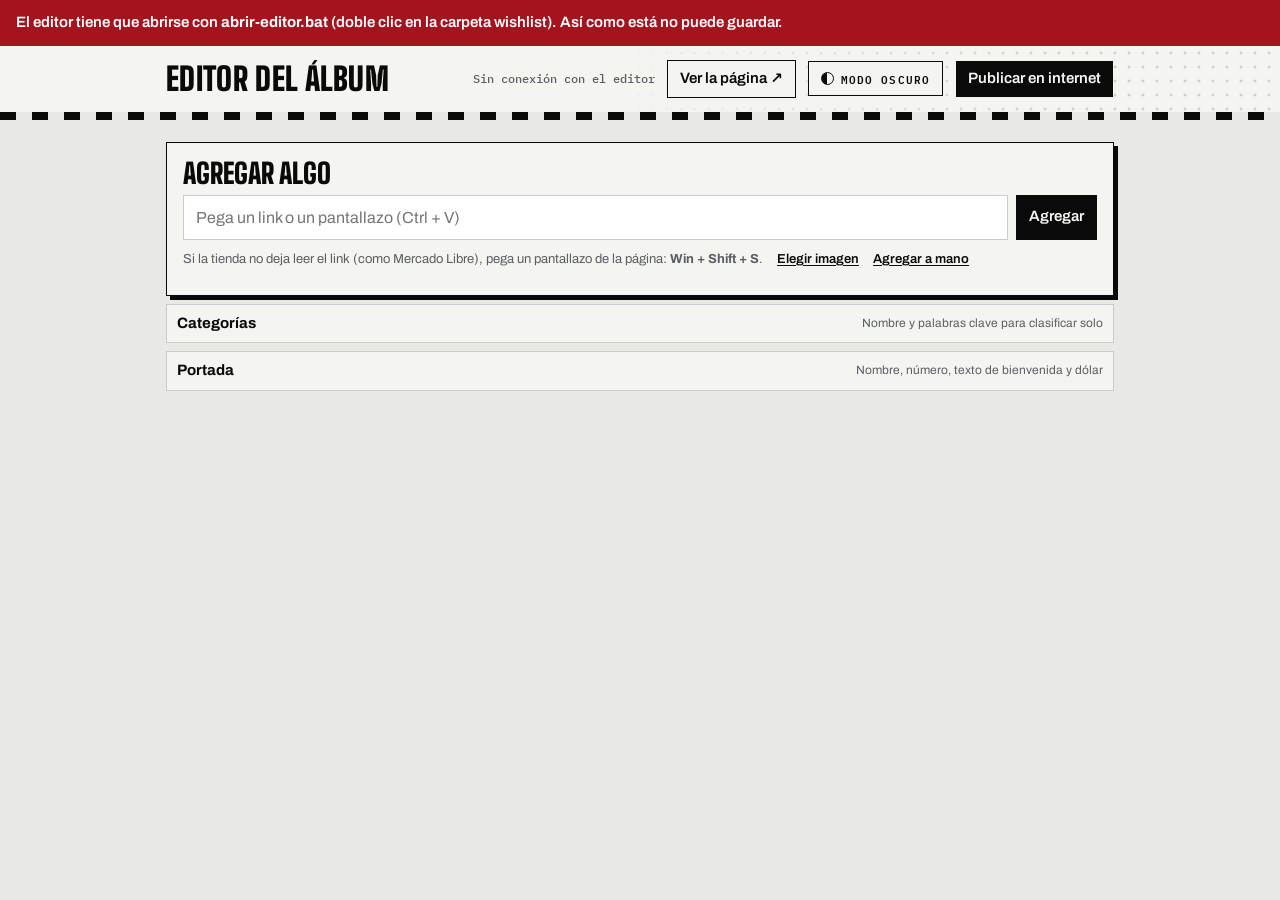
==== commit 69b78b66: "Brillante en un solo espacio, cartas sin foto con trama, editor con el estilo del album y modo oscur" ====
--- a/editor.html
+++ b/editor.html
@@ -8,18 +8,19 @@
 <link rel="preconnect" href="https://fonts.gstatic.com" crossorigin>
 <link href="https://fonts.googleapis.com/css2?family=Big+Shoulders+Display:wght@800;900&family=Archivo:wght@400;600;700&family=IBM+Plex+Mono:wght@400;500&display=swap" rel="stylesheet">
 <style>
+  /* Mismo papel, letras y franjas que el álbum; sigue el modo claro u oscuro que elijas ahí o aquí. */
   :root {
-    --papel: #e9eaec; --panel: #ffffff; --tinta: #0a0a0b; --gris: #5b5e64; --suave: #c9cbd0; --campo: #f5f5f6;
-    --ok: #1d6b36; --mal: #a3141f;
+    --papel: #e8e8e5; --panel: #f4f4f1; --tinta: #0a0a0b; --gris: #5b5e64; --suave: #c9cbd0; --campo: #ffffff;
+    --trama: rgba(10, 10, 11, .16); --ok: #1d6b36; --mal: #a3141f;
     --f-display: "Big Shoulders Display", "Arial Narrow", Impact, sans-serif;
     --f-texto: "Archivo", "Segoe UI", system-ui, sans-serif;
     --f-dato: "IBM Plex Mono", ui-monospace, Consolas, monospace;
     color-scheme: light;
   }
   @media (prefers-color-scheme: dark) {
-    :root:not([data-theme="light"]) { --papel: #0d0d0f; --panel: #17181b; --tinta: #f2f2f0; --gris: #a3a6ad; --suave: #2d2f35; --campo: #1f2024; --ok: #5fcf83; --mal: #ff6b75; color-scheme: dark; }
-  }
-  :root[data-theme="dark"] { --papel: #0d0d0f; --panel: #17181b; --tinta: #f2f2f0; --gris: #a3a6ad; --suave: #2d2f35; --campo: #1f2024; --ok: #5fcf83; --mal: #ff6b75; color-scheme: dark; }
+    :root:not([data-theme="light"]) { --papel: #121212; --panel: #1a1a19; --tinta: #f2f2ef; --gris: #a6a5a0; --suave: #3a3a37; --campo: #1d1d1c; --trama: rgba(242, 242, 239, .13); --ok: #5fcf83; --mal: #ff6b75; color-scheme: dark; }
+  }
+  :root[data-theme="dark"] { --papel: #121212; --panel: #1a1a19; --tinta: #f2f2ef; --gris: #a6a5a0; --suave: #3a3a37; --campo: #1d1d1c; --trama: rgba(242, 242, 239, .13); --ok: #5fcf83; --mal: #ff6b75; color-scheme: dark; }
 
   * { box-sizing: border-box; }
   body { margin: 0; background: var(--papel); color: var(--tinta); font: 15px/1.45 var(--f-texto); }
@@ -39,14 +40,23 @@
   input:focus, select:focus, textarea:focus { border-color: var(--tinta); outline: none; }
   textarea { min-height: 70px; resize: vertical; }
 
-  header.barra { background: var(--tinta); color: var(--panel); }
-  header.barra .ancho { display: flex; align-items: center; gap: 12px; flex-wrap: wrap; padding-block: 12px; }
-  header.barra h1 { margin: 0 auto 0 0; font: 900 30px/1 var(--f-display); text-transform: uppercase; letter-spacing: .02em; }
-  header.barra a, header.barra button { color: var(--panel); border-color: var(--panel); background: transparent; text-decoration: none; padding: 7px 12px; border: 1.5px solid; font-weight: 600; }
-  header.barra button.lleno { background: var(--panel); color: var(--tinta); }
-  #estado { font: 500 12px var(--f-dato); opacity: .85; }
-
-  .agregar { background: var(--panel); border: 1.5px solid var(--tinta); margin: 22px 0 8px; padding: 16px; }
+  /* Barra de arriba: el papel de la portada, con su trama de puntos y la franja abajo. */
+  header.barra { background: var(--panel); color: var(--tinta); position: relative; position: sticky; top: 0; z-index: 5; }
+  header.barra::before {
+    content: ""; position: absolute; inset: 0 0 0 45%; pointer-events: none;
+    background: radial-gradient(circle, var(--trama) 1.3px, transparent 1.7px) 0 0 / 14px 14px;
+    -webkit-mask-image: linear-gradient(90deg, transparent, #000 70%); mask-image: linear-gradient(90deg, transparent, #000 70%);
+  }
+  header.barra::after { content: ""; position: absolute; left: 0; right: 0; bottom: -8px; height: 8px; background: repeating-linear-gradient(90deg, var(--tinta) 0 16px, transparent 16px 32px); }
+  header.barra .ancho { display: flex; align-items: center; gap: 12px; flex-wrap: wrap; padding-block: 14px; position: relative; }
+  header.barra h1 { margin: 0 auto 0 0; font: 900 32px/1 var(--f-display); text-transform: uppercase; letter-spacing: .01em; }
+  header.barra a, header.barra button { color: var(--tinta); border-color: var(--tinta); background: var(--panel); text-decoration: none; padding: 7px 12px; border: 1.5px solid; font-weight: 600; }
+  header.barra button.lleno { background: var(--tinta); color: var(--panel); }
+  header.barra button.tema { font: 600 11px var(--f-dato); letter-spacing: .1em; text-transform: uppercase; display: inline-flex; align-items: center; gap: 7px; }
+  header.barra button.tema::before { content: ""; width: 11px; height: 11px; border-radius: 50%; border: 1.5px solid currentColor; background: linear-gradient(90deg, currentColor 50%, transparent 50%); }
+  #estado { font: 500 12px var(--f-dato); color: var(--gris); }
+
+  .agregar { background: var(--panel); border: 1.5px solid var(--tinta); box-shadow: 4px 4px 0 var(--tinta); margin: 30px 0 8px; padding: 16px; }
   .agregar h2 { margin: 0 0 4px; font: 900 28px/1 var(--f-display); text-transform: uppercase; }
   .agregar p { margin: 0 0 12px; color: var(--gris); font-size: 14px; }
   .agregar form { display: flex; gap: 8px; flex-wrap: wrap; }
@@ -81,11 +91,14 @@
   #aviso.mal { color: var(--mal); } #aviso.ok { color: var(--ok); }
   #publicacion { white-space: pre-wrap; font: 12px var(--f-dato); background: var(--campo); padding: 10px; margin-top: 10px; max-height: 200px; overflow: auto; }
 
-  h2.grupo { font: 900 34px/1 var(--f-display); text-transform: uppercase; margin: 30px 0 10px; display: flex; gap: 12px; align-items: baseline; border-bottom: 1.5px solid var(--tinta); padding-bottom: 4px; }
+  /* Cada grupo abre como las secciones del álbum: franja arriba, nombre grande, línea abajo. */
+  h2.grupo { font: 900 38px/1 var(--f-display); text-transform: uppercase; margin: 38px 0 12px; display: flex; gap: 12px; align-items: baseline;
+    border-bottom: 1.5px solid var(--tinta); padding: 18px 0 6px; position: relative; }
+  h2.grupo::before { content: ""; position: absolute; left: 0; right: 0; top: 0; height: 5px; background: repeating-linear-gradient(90deg, var(--tinta) 0 12px, transparent 12px 24px); }
   h2.grupo span { font: 500 12px var(--f-dato); color: var(--gris); text-transform: uppercase; letter-spacing: .1em; }
 
   details.prod, details.panel { background: var(--panel); border: 1.5px solid var(--suave); margin-bottom: 8px; }
-  details.prod[open], details.panel[open] { border-color: var(--tinta); }
+  details.prod[open], details.panel[open] { border-color: var(--tinta); box-shadow: 4px 4px 0 var(--tinta); }
   details > summary { list-style: none; cursor: pointer; display: flex; align-items: center; gap: 12px; padding: 8px 10px; }
   details > summary::-webkit-details-marker { display: none; }
   .mini-foto { width: 52px; height: 52px; flex: none; background: #fff; border: 1px solid var(--suave); object-fit: contain; display: grid; place-items: center; font: 900 20px var(--f-display); color: #999; }
@@ -128,6 +141,7 @@
   .vacio { padding: 20px; color: var(--gris); font: 13px var(--f-dato); }
   #sinServidor { display: none; background: var(--mal); color: #fff; padding: 12px 16px; font-weight: 600; }
 </style>
+<script>try { var t = localStorage.getItem("album-tema"); if (t === "dark" || t === "light") document.documentElement.setAttribute("data-theme", t); } catch (e) {}</script>
 </head>
 <body>
 <div id="sinServidor">El editor tiene que abrirse con <b>abrir-editor.bat</b> (doble clic en la carpeta wishlist). Así como está no puede guardar.</div>
@@ -135,6 +149,7 @@
   <h1>Editor del álbum</h1>
   <span id="estado">Cargando…</span>
   <a href="/index.html" target="_blank" rel="noopener">Ver la página ↗</a>
+  <button id="tema" class="tema" type="button">Modo oscuro</button>
   <button id="publicar" class="lleno" type="button">Publicar en internet</button>
 </div></header>
 
@@ -967,7 +982,7 @@
         campo(p, "entrega", "Cuánto se demora en llegar", { ph: (D.entregas || {})[p.tienda] || "Ej: 3 a 5 días hábiles" }),
         serie,
         el("div", { class: "todo acciones" },
-          el("label", { class: "check" }, el("input", { type: "checkbox", checked: !!p.destacado, onchange: (e) => { p.destacado = e.target.checked; rehacer(); } }), "Destacada (lámina doble)"),
+          el("label", { class: "check" }, el("input", { type: "checkbox", checked: !!p.destacado, onchange: (e) => { p.destacado = e.target.checked; rehacer(); } }), "Brillante (marco plateado)"),
           el("label", { class: "check" }, el("input", { type: "checkbox", checked: !!p.serie, onchange: (e) => { if (e.target.checked) p.serie = { total: 3, tengo: [] }; else delete p.serie; rehacer(); } }), "Es una saga de libros")),
         el("div", { class: "todo acciones" },
           p.link ? el("button", { type: "button", class: "mini", onclick: () => releer(p) }, "Actualizar precio desde el link") : null,
@@ -1033,6 +1048,20 @@
   const p = { id: nuevoId(), categoria: (D.categorias.find((c) => c.id === "varios") || D.categorias[0] || {}).id || "", nombre: "Algo nuevo", descripcion: "", nota: "", precio: null, moneda: "CLP", link: "", tienda: "", foto: "" };
   D.productos.unshift(p); abiertos.add(p.id); rehacer();
 };
+// Modo claro u oscuro: el mismo que elegiste en el álbum (se guarda en este navegador).
+function temaActual() {
+  const t = document.documentElement.getAttribute("data-theme");
+  if (t === "dark" || t === "light") return t;
+  return matchMedia("(prefers-color-scheme: dark)").matches ? "dark" : "light";
+}
+$("tema").textContent = temaActual() === "dark" ? "Modo claro" : "Modo oscuro";
+$("tema").onclick = () => {
+  const nuevo = temaActual() === "dark" ? "light" : "dark";
+  document.documentElement.setAttribute("data-theme", nuevo);
+  try { localStorage.setItem("album-tema", nuevo); } catch (e) {}
+  $("tema").textContent = nuevo === "dark" ? "Modo claro" : "Modo oscuro";
+};
+
 $("publicar").onclick = async () => {
   const b = $("publicar"), out = $("publicacion");
   b.disabled = true; b.textContent = "Publicando…";
